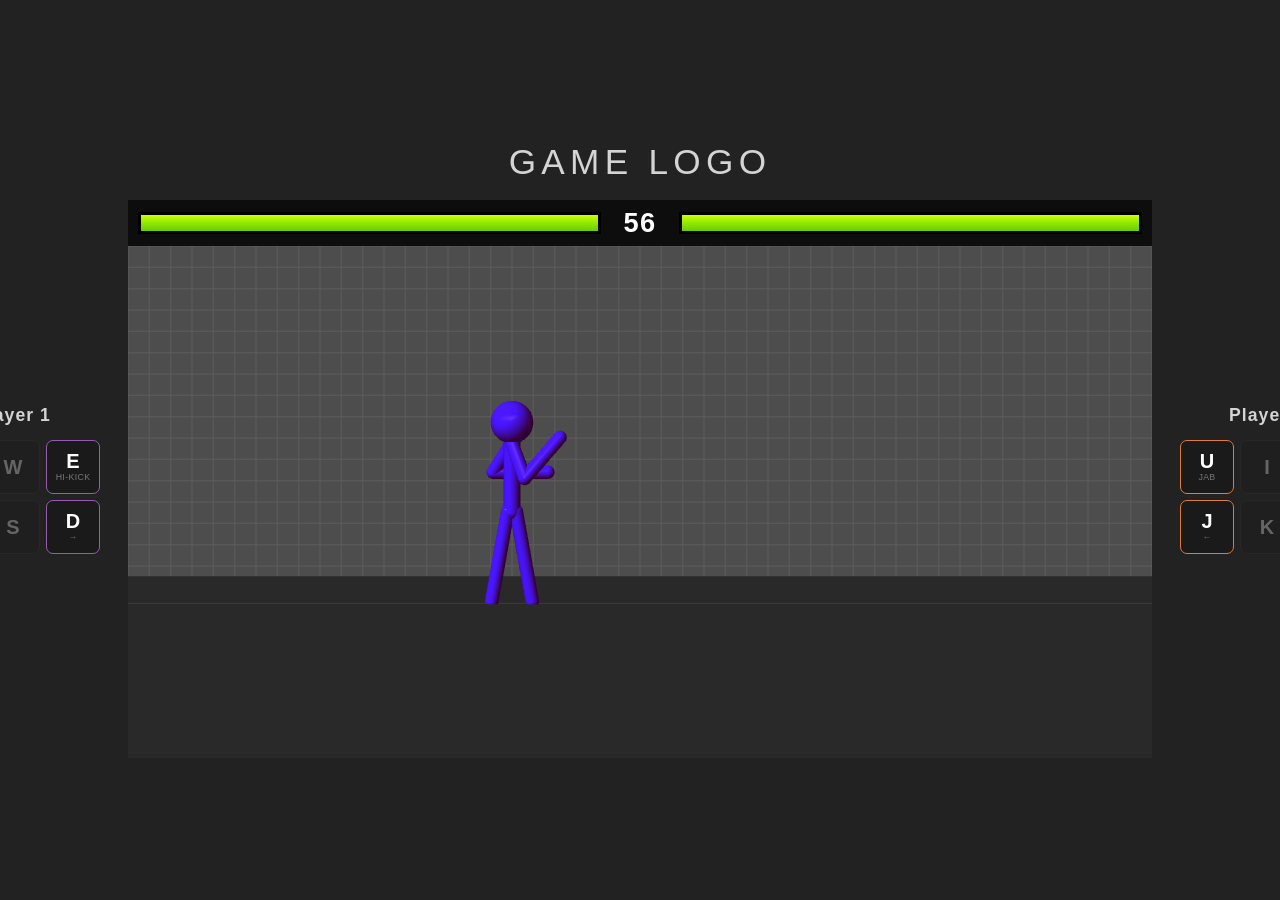
==== HTML/main.html @ dd404a87 "ui v1: keybinds, hud, grid background, ground, debug camera (space)" ====
<!DOCTYPE html>
<html>
    <head>
        <meta http-equiv="Content-Type" content="text/html;charset=utf-8">
        <link rel="stylesheet" href="../CSS/main.css">
        <title>Stickman Fighter</title>
        <script id="vertex-shader" type="x-shader/x-vertex">
            attribute vec4 vPosition;
            attribute vec3 vNormal;

            varying vec3 pos;
            varying vec3 light;

            varying vec4 fColor;

            uniform mat4 modelViewMatrix;
            uniform mat4 projectionMatrix;
            uniform vec4 ambientProduct, diffuseProduct, specularProduct;
            uniform vec4 lightPosition;
            uniform float shininess;
            uniform float useLighting;
            uniform vec4 flatColor;

            void
            main()
            {
                pos = (modelViewMatrix * vPosition).xyz;

                light = lightPosition.xyz;
                vec3 L = normalize(light);
                vec3 E = normalize(-pos);
                vec3 H = normalize(L+E);

                vec4 NN = vec4(vNormal, 0);

                vec3 N = normalize((modelViewMatrix*NN).xyz);

                vec4 ambient = ambientProduct;

                float d_val = max(dot(L,N), 0.0);
                vec4 diffuse = d_val*diffuseProduct;

                float s_val = pow(max(dot(N,H), 0.0), shininess);
                vec4 specular = s_val*specularProduct;

                if( dot(L, N) < 0.0 ) {
                    specular = vec4(0.0, 0.0, 0.0, 1.0);
                }

                vec4 lightingColor = ambient + diffuse + specular;
                lightingColor.a = 1.0;
                fColor = mix(flatColor, lightingColor, useLighting);

                gl_PointSize = 1.0;
                gl_Position = projectionMatrix * modelViewMatrix * vPosition;
            }
        </script>
        <script id="fragment-shader" type="x-shader/x-fragment">
            precision mediump float;
            varying vec4 fColor;

            void
            main()
            {
                gl_FragColor = fColor;
            }
        </script>

        <script type="text/javascript" src="../Common/webgl-utils.js"></script>
        <script type="text/javascript" src="../Common/initShaders.js"></script>
        <script type="text/javascript" src="../Common/MV.js"></script>
        <script type="text/javascript" src="../JS/Utils.js"></script>
        <script type="text/javascript" src="../JS/init.js"></script>
        <script type="text/javascript" src="../JS/ui.js"></script>
        <script type="text/javascript" src="../JS/coregame.js"></script>
    </head>
    <body>

        <div id="logo">Game Logo</div>

        <div id="game-wrapper">

            <!-- Player 1 controls -->
            <div id="p1-panel" class="player-panel">
                <div class="player-label">Player 1</div>
                <div class="keyboard-grid">
                    <div id="p1-key-q" class="key-btn p1-key">
                        <span class="key-letter">Q</span>
                        <span class="key-action">Jab</span>
                    </div>
                    <div class="key-btn unused">
                        <span class="key-letter">W</span>
                    </div>
                    <div id="p1-key-e" class="key-btn p1-key">
                        <span class="key-letter">E</span>
                        <span class="key-action">Hi-Kick</span>
                    </div>
                    <div id="p1-key-a" class="key-btn p1-key">
                        <span class="key-letter">A</span>
                        <span class="key-action">←</span>
                    </div>
                    <div class="key-btn unused">
                        <span class="key-letter">S</span>
                    </div>
                    <div id="p1-key-d" class="key-btn p1-key">
                        <span class="key-letter">D</span>
                        <span class="key-action">→</span>
                    </div>
                </div>
            </div>

            <!-- Canvas + HUD -->
            <div id="canvas-area">
                <div id="hud-bar">
                    <div id="p1-health-bar" class="health-bar">
                        <div id="p1-health-fill" class="health-fill"></div>
                    </div>
                    <div id="timer-display">60</div>
                    <div id="p2-health-bar" class="health-bar">
                        <div id="p2-health-fill" class="health-fill"></div>
                    </div>
                </div>
                <canvas id="gl-canvas" width="1024" height="512" draggable="false">
                    Your browser does not support HTML5 canvas.
                </canvas>
            </div>

            <!-- Player 2 controls -->
            <div id="p2-panel" class="player-panel">
                <div class="player-label">Player 2</div>
                <div class="keyboard-grid">
                    <div id="p2-key-u" class="key-btn p2-key">
                        <span class="key-letter">U</span>
                        <span class="key-action">Jab</span>
                    </div>
                    <div class="key-btn unused">
                        <span class="key-letter">I</span>
                    </div>
                    <div id="p2-key-o" class="key-btn p2-key">
                        <span class="key-letter">O</span>
                        <span class="key-action">Hi-Kick</span>
                    </div>
                    <div id="p2-key-j" class="key-btn p2-key">
                        <span class="key-letter">J</span>
                        <span class="key-action">←</span>
                    </div>
                    <div class="key-btn unused">
                        <span class="key-letter">K</span>
                    </div>
                    <div id="p2-key-l" class="key-btn p2-key">
                        <span class="key-letter">L</span>
                        <span class="key-action">→</span>
                    </div>
                </div>
            </div>

        </div>

    </body>
</html>
---- CSS/main.css ----
:root {
    --p1-color: #9b59b6;
    --p2-color: #e07b39;
    --bg: #222222;
    --btn-bg: #1a1a1a;
    --btn-bg-pressed-p1: rgba(155, 89, 182, 0.18);
    --btn-bg-pressed-p2: rgba(224, 123, 57, 0.18);
    --text-primary: #d4d4d4;
    --text-secondary: #777;
}

* {
    box-sizing: border-box;
    margin: 0;
    padding: 0;
}

body {
    background-color: var(--bg);
    min-height: 100vh;
    display: flex;
    flex-direction: column;
    align-items: center;
    justify-content: center;
    font-family: 'Segoe UI', Arial, sans-serif;
    gap: 18px;
    color: white;
}

/* ── Logo ── */
#logo {
    font-size: 2.2rem;
    font-weight: 300;
    letter-spacing: 0.15em;
    color: var(--text-primary);
    text-transform: uppercase;
}

/* ── Outer row: panels + canvas ── */
#game-wrapper {
    display: flex;
    flex-direction: row;
    align-items: center;
    gap: 28px;
}

/* ── Player panels ── */
.player-panel {
    display: flex;
    flex-direction: column;
    align-items: center;
    gap: 14px;
    min-width: 140px;
}

.player-label {
    font-size: 1.1rem;
    font-weight: 600;
    letter-spacing: 0.06em;
    color: var(--text-primary);
}

.keyboard-grid {
    display: grid;
    grid-template-columns: repeat(3, 54px);
    gap: 6px;
}

/* ── Key buttons ── */
.key-btn {
    width: 54px;
    height: 54px;
    background: var(--btn-bg);
    border: 1px solid transparent;
    border-radius: 7px;
    display: flex;
    flex-direction: column;
    align-items: center;
    justify-content: center;
    gap: 2px;
    cursor: default;
    user-select: none;
    transition: background 0.08s, box-shadow 0.08s;
}

.key-letter {
    font-size: 1.25rem;
    font-weight: 700;
    color: white;
    line-height: 1;
}

.key-action {
    font-size: 0.55rem;
    letter-spacing: 0.04em;
    text-transform: uppercase;
    color: var(--text-secondary);
    line-height: 1;
}

.p1-key {
    border-color: var(--p1-color);
}

.p2-key {
    border-color: var(--p2-color);
}

.p1-key.pressed {
    background: var(--btn-bg-pressed-p1);
    outline: 1px solid var(--p1-color);
    outline-offset: 1px;
}

.p2-key.pressed {
    background: var(--btn-bg-pressed-p2);
    outline: 1px solid var(--p2-color);
    outline-offset: 1px;
}

.key-btn.unused {
    border-color: #333;
    opacity: 0.3;
}

/* ── Canvas area ── */
#canvas-area {
    display: flex;
    flex-direction: column;
}

/* ── HUD bar (health bars + timer) ── */
#hud-bar {
    width: 1024px;
    height: 46px;
    background: #0d0d0d;
    display: flex;
    align-items: center;
    padding: 0 10px;
    gap: 10px;
}

/* Health bars */
.health-bar {
    flex: 1;
    height: 22px;
    background: transparent;
    border: 3px solid #000;
    overflow: hidden;
}

.health-fill {
    height: 100%;
    width: 100%;
    background: linear-gradient(to bottom, #ccff00 0%, #90e800 50%, #6acc00 100%);
}

.health-fill.medium {
    background: linear-gradient(to bottom, #ff8c00 0%, #e05000 100%);
}

.health-fill.low {
    background: linear-gradient(to bottom, #ff4444 0%, #cc0000 100%);
}

/* P1 bar fills left→right, P2 bar fills right→left */
#p2-health-bar {
    display: flex;
    justify-content: flex-end;
}

/* Timer */
#timer-display {
    flex: 0 0 58px;
    text-align: center;
    font-size: 1.7rem;
    font-weight: 900;
    color: white;
    letter-spacing: 0.05em;
}

/* ── WebGL canvas ── */
#gl-canvas {
    display: block;
}
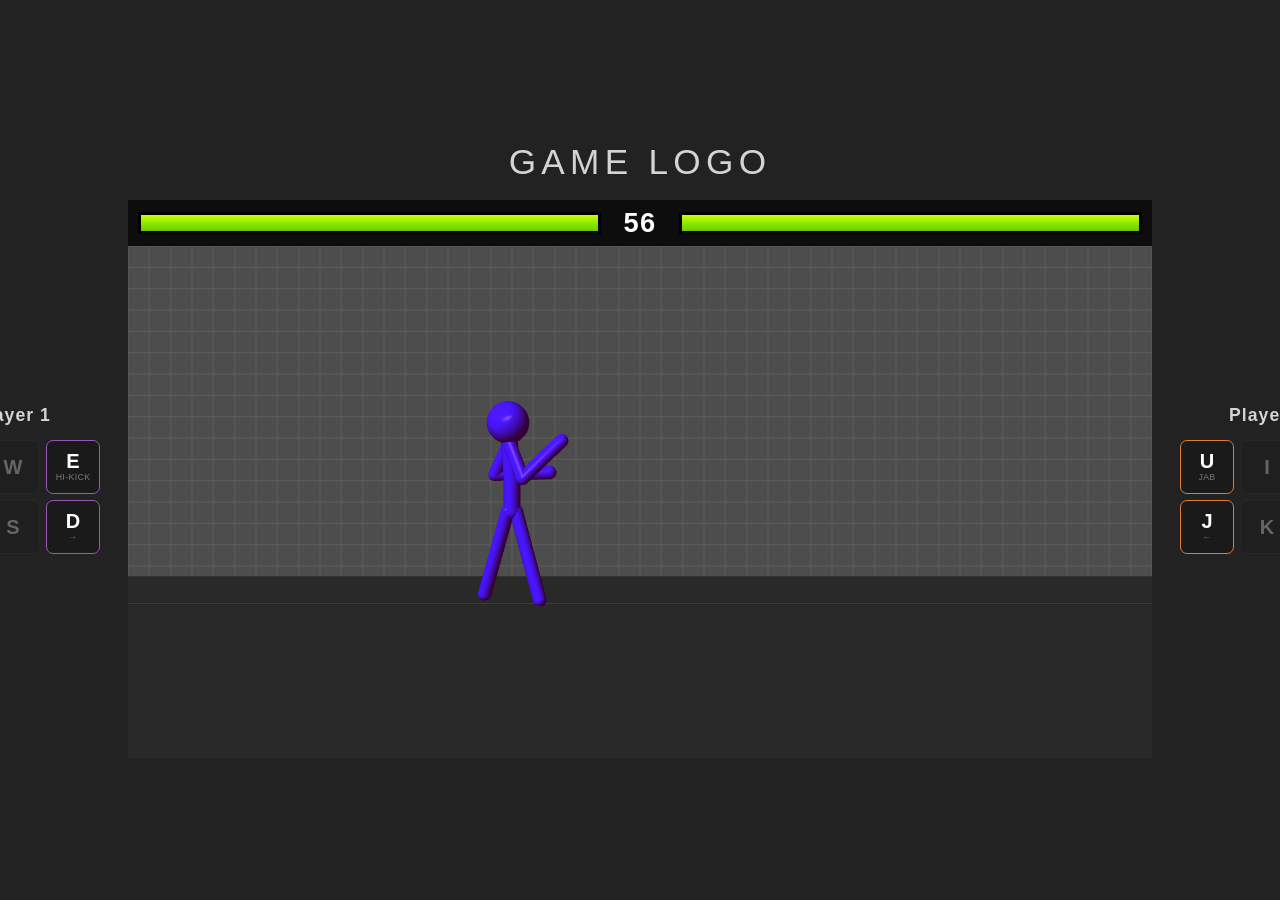
==== commit b682f5b7: "add animation system v1" ====
--- a/HTML/main.html
+++ b/HTML/main.html
@@ -73,6 +73,9 @@
         <script type="text/javascript" src="../JS/init.js"></script>
         <script type="text/javascript" src="../JS/ui.js"></script>
         <script type="text/javascript" src="../JS/coregame.js"></script>
+        <script type="text/javascript" src="../JS/AnimPlayer.js"></script>
+        <script type="text/javascript" src="../JS/Animations.js"></script>
+        <script type="text/javascript" src="../JS/Input.js"></script>
     </head>
     <body>
 
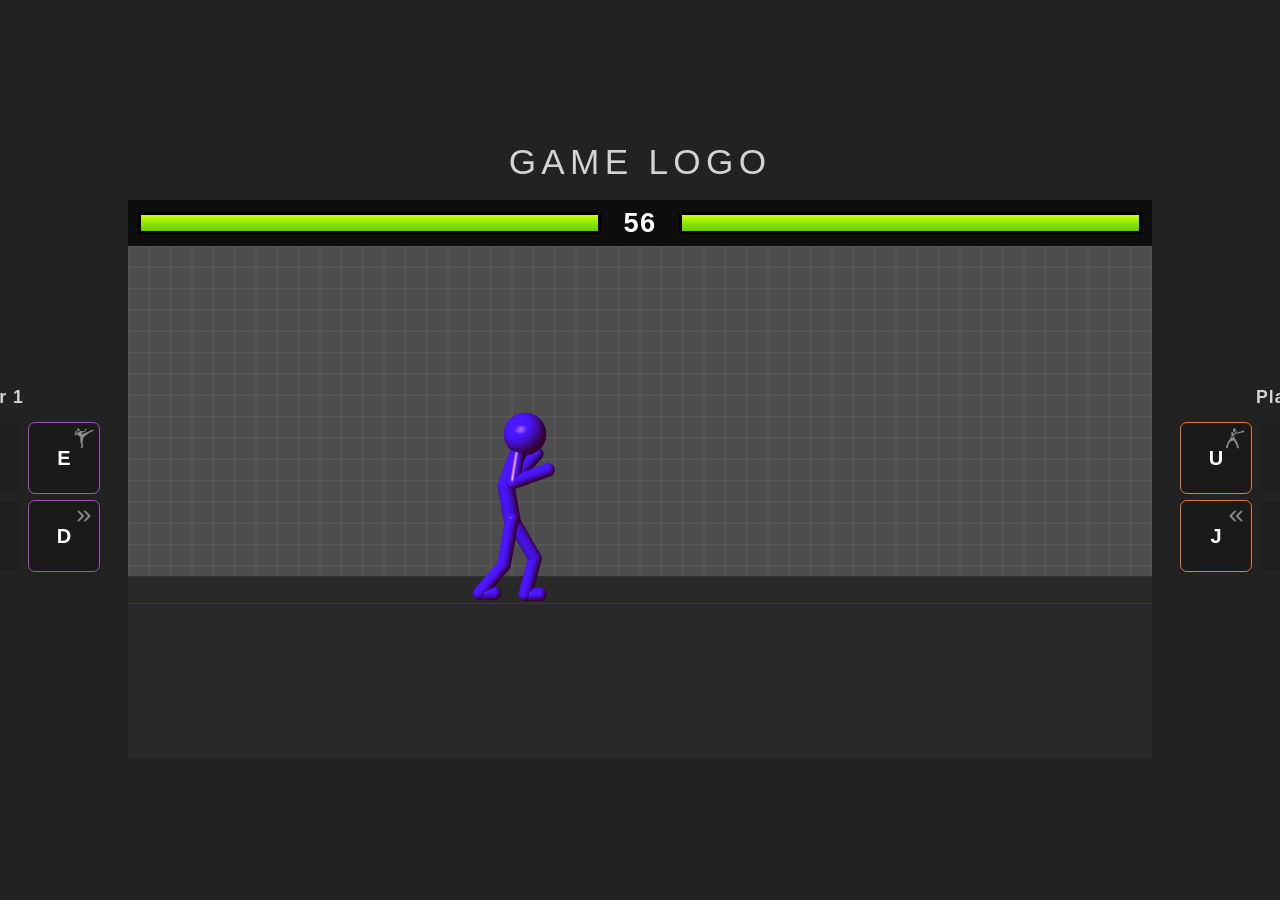
==== commit 38982cee: "keycaps v2" ====
--- a/HTML/main.html
+++ b/HTML/main.html
@@ -88,26 +88,26 @@
                 <div class="player-label">Player 1</div>
                 <div class="keyboard-grid">
                     <div id="p1-key-q" class="key-btn p1-key">
+                        <svg class="key-icon" viewBox="0 0 512 512" xmlns="http://www.w3.org/2000/svg"><path d="M221.6 28.53c-5.2.1-10.6 2.18-15.8 6.35-7.7 6.03-14.4 16.44-17.8 29.58-3.3 13.14-2.5 26.2 1.1 36.24 3.6 9.9 9.4 16.4 16.6 18.9 6 2.1 12.6 1.3 19-2.6 2.3-13.6 9.9-24.28 21.3-31.6.1-.19.1-.38.2-.58 3.3-13.15 2.5-26.2-1.1-36.2-3.6-9.95-9.4-16.46-16.6-18.97-2.3-.78-4.6-1.16-6.9-1.12zm212.5 49.31c-3.2.72-11 3.44-18.7 7.15-8.7 4.14-17.4 8.86-22.4 11.5l-.9.45-.9.25c-38.1 10.61-57.5 17.91-88.3 23.21-2.2 6.1-6 12.5-11.3 19h-.1v.1c-6.2 7.4-12.4 14.7-18.7 21.9 45.8-8.5 78.8-16.7 132.7-38l4.1-1.6 3.9 2.3c5.5 3.4 13.4 5.8 19.6 6.3 3.1.3 5.8 0 7.4-.4 1.4-.4 1.4-.7 1.4-.6 5.4-11.9 7.3-24.4 5.5-33.8-1.7-8.89-5.7-14.64-13.3-17.76zM272.2 96.08c-8.9-.1-20.1 4.32-27.6 15.62-5.9 29.5-26.7 50.1-57.2 62.6l-6.8-16.6c12.7-5.2 22.6-11.2 30.1-18.6-3.1-.2-6.3-.9-9.4-2-10.4-3.7-18.6-11.6-24.1-21.4-14.6 2.8-22.6 6.3-32.8 14.6-4.1 36.5 6.8 67.5 27.6 96.6 41.7-25.4 73.7-60.5 105.7-98.9 8.2-10.2 10-17.6 9.5-21.9-.6-4.2-2.7-6.73-7.2-8.58-2.2-.91-4.9-1.42-7.8-1.44zM131.5 185.5c-1.7 23.2-.7 48.5-1 75v3.8l-2.7 2.6C75.51 317.5 33.9 400.5 20.36 495.7h40.62c9.12-41.2 17.47-82.3 34.69-115.7 18.23-35.3 47.83-62 96.23-67.5l4.8-.6 3.1 3.7c38.2 45.7 75.3 103.9 85.9 180.1h39.6c-6.3-88.4-46.8-156.5-97.1-229-9.8-14.1-10.2-29.8-6.5-44.9.9-3.8 2.1-7.7 3.4-11.7-15.5 13.6-32.3 26-51 36.7l-6.9 3.9-4.7-6.2c-14-18.2-24.8-37.8-31-59z" fill="currentColor"/></svg>
                         <span class="key-letter">Q</span>
-                        <span class="key-action">Jab</span>
                     </div>
                     <div class="key-btn unused">
                         <span class="key-letter">W</span>
                     </div>
                     <div id="p1-key-e" class="key-btn p1-key">
+                        <svg class="key-icon" viewBox="0 0 512 512" xmlns="http://www.w3.org/2000/svg"><path d="M117.842 26.268a15.25 15.25 0 0 0-4.418.76c-5.625 1.858-10.165 7.048-12.6 15.701-2.435 8.653-2.255 20.27 1.668 32.045 3.923 11.775 10.754 21.198 17.9 26.686 7.147 5.488 13.9 6.946 19.526 5.088 5.625-1.858 10.163-7.046 12.597-15.7 2.435-8.653 2.256-20.271-1.668-32.046-3.923-11.776-10.753-21.196-17.9-26.684-5.36-4.116-10.498-5.966-15.105-5.85zm183.933 12.373c-3.461.157-6.505 1.749-8.25 5.344L279.89 68.73l-26.733 32.309s-53.832-9.528-72.039-6.863a518.655 518.655 0 0 0-11.318 1.767c-3.614 12.656-11.809 23.592-24.192 27.682-11.513 3.803-23.674.702-33.761-6.178-4.565 3.511-8.787 7.581-12.557 12.33-18.674 14.66-26.385 24.747-42.1 34.92 3.083-14.864 10.683-29.677 19.026-41.879 1.37-2.003 11.495-10.555 12.888-12.406 7.48-14.706-8.464-41.216-23.476-15.86-1.425 1.979-7.346 18.877-8.817 21.096-14.574 28.867-23.676 47.817-15.474 76.325 2.756 9.578 30.91-4.905 55.23-22.159 26.469 37.34 59.364 48.604 78.373 63.078-23.266 83.384 10.267 147.263 29.276 207.721l-29.149 36.086c-8.868 10.627 48.711 13.113 52.412.75l7.71-33.84c-28.831-90.508-3.142-157.686 17.62-207.722 55.208-59.043 115.23-82.304 168.9-128.791l45.302-9.635c10.848-19.916 10.236-29.748-13.854-30.697l-44.924 17.595c-56.586 31.807-146.01 53.348-186.496 97.99-.897-14.045-17.4-47.3-20.902-58.437 19.373 2.573 45.668 4.223 60.642-2.682 16.005-7.38 33.63-40.796 33.63-40.796l19.663-14.551c17.065-10.058-.63-27.798-12.994-27.24z" fill="currentColor"/></svg>
                         <span class="key-letter">E</span>
-                        <span class="key-action">Hi-Kick</span>
                     </div>
                     <div id="p1-key-a" class="key-btn p1-key">
+                        <svg class="key-icon flip-h" viewBox="0 0 24 24" fill="none" xmlns="http://www.w3.org/2000/svg"><path d="M6 17L11 12L6 7M13 17L18 12L13 7" stroke="currentColor" stroke-width="2" stroke-linecap="round" stroke-linejoin="round"/></svg>
                         <span class="key-letter">A</span>
-                        <span class="key-action">←</span>
                     </div>
                     <div class="key-btn unused">
                         <span class="key-letter">S</span>
                     </div>
                     <div id="p1-key-d" class="key-btn p1-key">
+                        <svg class="key-icon" viewBox="0 0 24 24" fill="none" xmlns="http://www.w3.org/2000/svg"><path d="M6 17L11 12L6 7M13 17L18 12L13 7" stroke="currentColor" stroke-width="2" stroke-linecap="round" stroke-linejoin="round"/></svg>
                         <span class="key-letter">D</span>
-                        <span class="key-action">→</span>
                     </div>
                 </div>
             </div>
@@ -133,26 +133,26 @@
                 <div class="player-label">Player 2</div>
                 <div class="keyboard-grid">
                     <div id="p2-key-u" class="key-btn p2-key">
+                        <svg class="key-icon" viewBox="0 0 512 512" xmlns="http://www.w3.org/2000/svg"><path d="M221.6 28.53c-5.2.1-10.6 2.18-15.8 6.35-7.7 6.03-14.4 16.44-17.8 29.58-3.3 13.14-2.5 26.2 1.1 36.24 3.6 9.9 9.4 16.4 16.6 18.9 6 2.1 12.6 1.3 19-2.6 2.3-13.6 9.9-24.28 21.3-31.6.1-.19.1-.38.2-.58 3.3-13.15 2.5-26.2-1.1-36.2-3.6-9.95-9.4-16.46-16.6-18.97-2.3-.78-4.6-1.16-6.9-1.12zm212.5 49.31c-3.2.72-11 3.44-18.7 7.15-8.7 4.14-17.4 8.86-22.4 11.5l-.9.45-.9.25c-38.1 10.61-57.5 17.91-88.3 23.21-2.2 6.1-6 12.5-11.3 19h-.1v.1c-6.2 7.4-12.4 14.7-18.7 21.9 45.8-8.5 78.8-16.7 132.7-38l4.1-1.6 3.9 2.3c5.5 3.4 13.4 5.8 19.6 6.3 3.1.3 5.8 0 7.4-.4 1.4-.4 1.4-.7 1.4-.6 5.4-11.9 7.3-24.4 5.5-33.8-1.7-8.89-5.7-14.64-13.3-17.76zM272.2 96.08c-8.9-.1-20.1 4.32-27.6 15.62-5.9 29.5-26.7 50.1-57.2 62.6l-6.8-16.6c12.7-5.2 22.6-11.2 30.1-18.6-3.1-.2-6.3-.9-9.4-2-10.4-3.7-18.6-11.6-24.1-21.4-14.6 2.8-22.6 6.3-32.8 14.6-4.1 36.5 6.8 67.5 27.6 96.6 41.7-25.4 73.7-60.5 105.7-98.9 8.2-10.2 10-17.6 9.5-21.9-.6-4.2-2.7-6.73-7.2-8.58-2.2-.91-4.9-1.42-7.8-1.44zM131.5 185.5c-1.7 23.2-.7 48.5-1 75v3.8l-2.7 2.6C75.51 317.5 33.9 400.5 20.36 495.7h40.62c9.12-41.2 17.47-82.3 34.69-115.7 18.23-35.3 47.83-62 96.23-67.5l4.8-.6 3.1 3.7c38.2 45.7 75.3 103.9 85.9 180.1h39.6c-6.3-88.4-46.8-156.5-97.1-229-9.8-14.1-10.2-29.8-6.5-44.9.9-3.8 2.1-7.7 3.4-11.7-15.5 13.6-32.3 26-51 36.7l-6.9 3.9-4.7-6.2c-14-18.2-24.8-37.8-31-59z" fill="currentColor"/></svg>
                         <span class="key-letter">U</span>
-                        <span class="key-action">Jab</span>
                     </div>
                     <div class="key-btn unused">
                         <span class="key-letter">I</span>
                     </div>
                     <div id="p2-key-o" class="key-btn p2-key">
+                        <svg class="key-icon" viewBox="0 0 512 512" xmlns="http://www.w3.org/2000/svg"><path d="M117.842 26.268a15.25 15.25 0 0 0-4.418.76c-5.625 1.858-10.165 7.048-12.6 15.701-2.435 8.653-2.255 20.27 1.668 32.045 3.923 11.775 10.754 21.198 17.9 26.686 7.147 5.488 13.9 6.946 19.526 5.088 5.625-1.858 10.163-7.046 12.597-15.7 2.435-8.653 2.256-20.271-1.668-32.046-3.923-11.776-10.753-21.196-17.9-26.684-5.36-4.116-10.498-5.966-15.105-5.85zm183.933 12.373c-3.461.157-6.505 1.749-8.25 5.344L279.89 68.73l-26.733 32.309s-53.832-9.528-72.039-6.863a518.655 518.655 0 0 0-11.318 1.767c-3.614 12.656-11.809 23.592-24.192 27.682-11.513 3.803-23.674.702-33.761-6.178-4.565 3.511-8.787 7.581-12.557 12.33-18.674 14.66-26.385 24.747-42.1 34.92 3.083-14.864 10.683-29.677 19.026-41.879 1.37-2.003 11.495-10.555 12.888-12.406 7.48-14.706-8.464-41.216-23.476-15.86-1.425 1.979-7.346 18.877-8.817 21.096-14.574 28.867-23.676 47.817-15.474 76.325 2.756 9.578 30.91-4.905 55.23-22.159 26.469 37.34 59.364 48.604 78.373 63.078-23.266 83.384 10.267 147.263 29.276 207.721l-29.149 36.086c-8.868 10.627 48.711 13.113 52.412.75l7.71-33.84c-28.831-90.508-3.142-157.686 17.62-207.722 55.208-59.043 115.23-82.304 168.9-128.791l45.302-9.635c10.848-19.916 10.236-29.748-13.854-30.697l-44.924 17.595c-56.586 31.807-146.01 53.348-186.496 97.99-.897-14.045-17.4-47.3-20.902-58.437 19.373 2.573 45.668 4.223 60.642-2.682 16.005-7.38 33.63-40.796 33.63-40.796l19.663-14.551c17.065-10.058-.63-27.798-12.994-27.24z" fill="currentColor"/></svg>
                         <span class="key-letter">O</span>
-                        <span class="key-action">Hi-Kick</span>
                     </div>
                     <div id="p2-key-j" class="key-btn p2-key">
+                        <svg class="key-icon flip-h" viewBox="0 0 24 24" fill="none" xmlns="http://www.w3.org/2000/svg"><path d="M6 17L11 12L6 7M13 17L18 12L13 7" stroke="currentColor" stroke-width="2" stroke-linecap="round" stroke-linejoin="round"/></svg>
                         <span class="key-letter">J</span>
-                        <span class="key-action">←</span>
                     </div>
                     <div class="key-btn unused">
                         <span class="key-letter">K</span>
                     </div>
                     <div id="p2-key-l" class="key-btn p2-key">
+                        <svg class="key-icon" viewBox="0 0 24 24" fill="none" xmlns="http://www.w3.org/2000/svg"><path d="M6 17L11 12L6 7M13 17L18 12L13 7" stroke="currentColor" stroke-width="2" stroke-linecap="round" stroke-linejoin="round"/></svg>
                         <span class="key-letter">L</span>
-                        <span class="key-action">→</span>
                     </div>
                 </div>
             </div>
--- a/CSS/main.css
+++ b/CSS/main.css
@@ -62,22 +62,21 @@
 
 .keyboard-grid {
     display: grid;
-    grid-template-columns: repeat(3, 54px);
+    grid-template-columns: repeat(3, 72px);
     gap: 6px;
 }
 
 /* ── Key buttons ── */
 .key-btn {
-    width: 54px;
-    height: 54px;
+    position: relative;
+    width: 72px;
+    height: 72px;
     background: var(--btn-bg);
     border: 1px solid transparent;
     border-radius: 7px;
     display: flex;
-    flex-direction: column;
     align-items: center;
     justify-content: center;
-    gap: 2px;
     cursor: default;
     user-select: none;
     transition: background 0.08s, box-shadow 0.08s;
@@ -90,12 +89,19 @@
     line-height: 1;
 }
 
-.key-action {
-    font-size: 0.55rem;
-    letter-spacing: 0.04em;
-    text-transform: uppercase;
-    color: var(--text-secondary);
-    line-height: 1;
+.key-icon {
+    position: absolute;
+    top: 4px;
+    right: 4px;
+    width: 22px;
+    height: 22px;
+    color: rgba(255, 255, 255, 0.5);
+    pointer-events: none;
+    overflow: visible;
+}
+
+.key-icon.flip-h {
+    transform: scaleX(-1);
 }
 
 .p1-key {
@@ -107,15 +113,29 @@
 }
 
 .p1-key.pressed {
-    background: var(--btn-bg-pressed-p1);
-    outline: 1px solid var(--p1-color);
-    outline-offset: 1px;
+    border-width: 2px;
+}
+
+.p1-key.pressed .key-letter,
+.p1-key.pressed .key-icon {
+    color: var(--p1-color);
+}
+
+.p1-key.pressed .key-letter {
+    transform: scale(1.1);
 }
 
 .p2-key.pressed {
-    background: var(--btn-bg-pressed-p2);
-    outline: 1px solid var(--p2-color);
-    outline-offset: 1px;
+    border-width: 2px;
+}
+
+.p2-key.pressed .key-letter,
+.p2-key.pressed .key-icon {
+    color: var(--p2-color);
+}
+
+.p2-key.pressed .key-letter {
+    transform: scale(1.1);
 }
 
 .key-btn.unused {
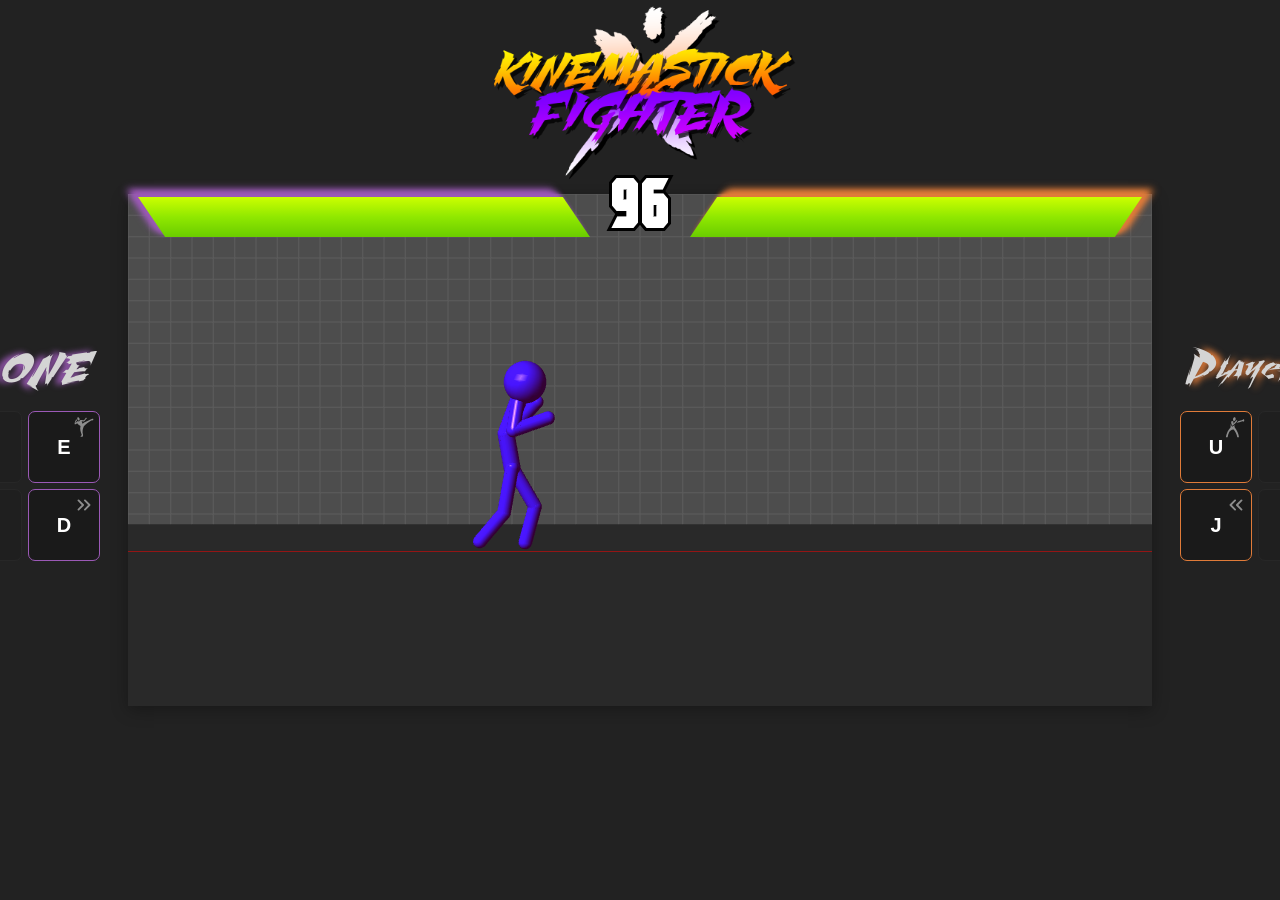
==== commit 9ab9e7be: "stylized health bar, add game logo and icon, custom font for timer and player titles" ====
--- a/HTML/main.html
+++ b/HTML/main.html
@@ -1,10 +1,12 @@
 <!DOCTYPE html>
 <html>
-    <head>
-        <meta http-equiv="Content-Type" content="text/html;charset=utf-8">
-        <link rel="stylesheet" href="../CSS/main.css">
-        <title>Stickman Fighter</title>
-        <script id="vertex-shader" type="x-shader/x-vertex">
+
+<head>
+    <meta http-equiv="Content-Type" content="text/html;charset=utf-8">
+    <link rel="stylesheet" href="../CSS/main.css">
+    <link rel="icon" href="../CSS/assets/kfx.ico" type="image/x-icon">
+    <title>Kinemastick Fighter X</title>
+    <script id="vertex-shader" type="x-shader/x-vertex">
             attribute vec4 vPosition;
             attribute vec3 vNormal;
 
@@ -55,7 +57,7 @@
                 gl_Position = projectionMatrix * modelViewMatrix * vPosition;
             }
         </script>
-        <script id="fragment-shader" type="x-shader/x-fragment">
+    <script id="fragment-shader" type="x-shader/x-fragment">
             precision mediump float;
             varying vec4 fColor;
 
@@ -66,98 +68,133 @@
             }
         </script>
 
-        <script type="text/javascript" src="../Common/webgl-utils.js"></script>
-        <script type="text/javascript" src="../Common/initShaders.js"></script>
-        <script type="text/javascript" src="../Common/MV.js"></script>
-        <script type="text/javascript" src="../JS/Utils.js"></script>
-        <script type="text/javascript" src="../JS/init.js"></script>
-        <script type="text/javascript" src="../JS/ui.js"></script>
-        <script type="text/javascript" src="../JS/coregame.js"></script>
-        <script type="text/javascript" src="../JS/AnimPlayer.js"></script>
-        <script type="text/javascript" src="../JS/Animations.js"></script>
-        <script type="text/javascript" src="../JS/Input.js"></script>
-    </head>
-    <body>
-
-        <div id="logo">Game Logo</div>
-
-        <div id="game-wrapper">
-
-            <!-- Player 1 controls -->
-            <div id="p1-panel" class="player-panel">
-                <div class="player-label">Player 1</div>
-                <div class="keyboard-grid">
-                    <div id="p1-key-q" class="key-btn p1-key">
-                        <svg class="key-icon" viewBox="0 0 512 512" xmlns="http://www.w3.org/2000/svg"><path d="M221.6 28.53c-5.2.1-10.6 2.18-15.8 6.35-7.7 6.03-14.4 16.44-17.8 29.58-3.3 13.14-2.5 26.2 1.1 36.24 3.6 9.9 9.4 16.4 16.6 18.9 6 2.1 12.6 1.3 19-2.6 2.3-13.6 9.9-24.28 21.3-31.6.1-.19.1-.38.2-.58 3.3-13.15 2.5-26.2-1.1-36.2-3.6-9.95-9.4-16.46-16.6-18.97-2.3-.78-4.6-1.16-6.9-1.12zm212.5 49.31c-3.2.72-11 3.44-18.7 7.15-8.7 4.14-17.4 8.86-22.4 11.5l-.9.45-.9.25c-38.1 10.61-57.5 17.91-88.3 23.21-2.2 6.1-6 12.5-11.3 19h-.1v.1c-6.2 7.4-12.4 14.7-18.7 21.9 45.8-8.5 78.8-16.7 132.7-38l4.1-1.6 3.9 2.3c5.5 3.4 13.4 5.8 19.6 6.3 3.1.3 5.8 0 7.4-.4 1.4-.4 1.4-.7 1.4-.6 5.4-11.9 7.3-24.4 5.5-33.8-1.7-8.89-5.7-14.64-13.3-17.76zM272.2 96.08c-8.9-.1-20.1 4.32-27.6 15.62-5.9 29.5-26.7 50.1-57.2 62.6l-6.8-16.6c12.7-5.2 22.6-11.2 30.1-18.6-3.1-.2-6.3-.9-9.4-2-10.4-3.7-18.6-11.6-24.1-21.4-14.6 2.8-22.6 6.3-32.8 14.6-4.1 36.5 6.8 67.5 27.6 96.6 41.7-25.4 73.7-60.5 105.7-98.9 8.2-10.2 10-17.6 9.5-21.9-.6-4.2-2.7-6.73-7.2-8.58-2.2-.91-4.9-1.42-7.8-1.44zM131.5 185.5c-1.7 23.2-.7 48.5-1 75v3.8l-2.7 2.6C75.51 317.5 33.9 400.5 20.36 495.7h40.62c9.12-41.2 17.47-82.3 34.69-115.7 18.23-35.3 47.83-62 96.23-67.5l4.8-.6 3.1 3.7c38.2 45.7 75.3 103.9 85.9 180.1h39.6c-6.3-88.4-46.8-156.5-97.1-229-9.8-14.1-10.2-29.8-6.5-44.9.9-3.8 2.1-7.7 3.4-11.7-15.5 13.6-32.3 26-51 36.7l-6.9 3.9-4.7-6.2c-14-18.2-24.8-37.8-31-59z" fill="currentColor"/></svg>
-                        <span class="key-letter">Q</span>
-                    </div>
-                    <div class="key-btn unused">
-                        <span class="key-letter">W</span>
-                    </div>
-                    <div id="p1-key-e" class="key-btn p1-key">
-                        <svg class="key-icon" viewBox="0 0 512 512" xmlns="http://www.w3.org/2000/svg"><path d="M117.842 26.268a15.25 15.25 0 0 0-4.418.76c-5.625 1.858-10.165 7.048-12.6 15.701-2.435 8.653-2.255 20.27 1.668 32.045 3.923 11.775 10.754 21.198 17.9 26.686 7.147 5.488 13.9 6.946 19.526 5.088 5.625-1.858 10.163-7.046 12.597-15.7 2.435-8.653 2.256-20.271-1.668-32.046-3.923-11.776-10.753-21.196-17.9-26.684-5.36-4.116-10.498-5.966-15.105-5.85zm183.933 12.373c-3.461.157-6.505 1.749-8.25 5.344L279.89 68.73l-26.733 32.309s-53.832-9.528-72.039-6.863a518.655 518.655 0 0 0-11.318 1.767c-3.614 12.656-11.809 23.592-24.192 27.682-11.513 3.803-23.674.702-33.761-6.178-4.565 3.511-8.787 7.581-12.557 12.33-18.674 14.66-26.385 24.747-42.1 34.92 3.083-14.864 10.683-29.677 19.026-41.879 1.37-2.003 11.495-10.555 12.888-12.406 7.48-14.706-8.464-41.216-23.476-15.86-1.425 1.979-7.346 18.877-8.817 21.096-14.574 28.867-23.676 47.817-15.474 76.325 2.756 9.578 30.91-4.905 55.23-22.159 26.469 37.34 59.364 48.604 78.373 63.078-23.266 83.384 10.267 147.263 29.276 207.721l-29.149 36.086c-8.868 10.627 48.711 13.113 52.412.75l7.71-33.84c-28.831-90.508-3.142-157.686 17.62-207.722 55.208-59.043 115.23-82.304 168.9-128.791l45.302-9.635c10.848-19.916 10.236-29.748-13.854-30.697l-44.924 17.595c-56.586 31.807-146.01 53.348-186.496 97.99-.897-14.045-17.4-47.3-20.902-58.437 19.373 2.573 45.668 4.223 60.642-2.682 16.005-7.38 33.63-40.796 33.63-40.796l19.663-14.551c17.065-10.058-.63-27.798-12.994-27.24z" fill="currentColor"/></svg>
-                        <span class="key-letter">E</span>
-                    </div>
-                    <div id="p1-key-a" class="key-btn p1-key">
-                        <svg class="key-icon flip-h" viewBox="0 0 24 24" fill="none" xmlns="http://www.w3.org/2000/svg"><path d="M6 17L11 12L6 7M13 17L18 12L13 7" stroke="currentColor" stroke-width="2" stroke-linecap="round" stroke-linejoin="round"/></svg>
-                        <span class="key-letter">A</span>
-                    </div>
-                    <div class="key-btn unused">
-                        <span class="key-letter">S</span>
-                    </div>
-                    <div id="p1-key-d" class="key-btn p1-key">
-                        <svg class="key-icon" viewBox="0 0 24 24" fill="none" xmlns="http://www.w3.org/2000/svg"><path d="M6 17L11 12L6 7M13 17L18 12L13 7" stroke="currentColor" stroke-width="2" stroke-linecap="round" stroke-linejoin="round"/></svg>
-                        <span class="key-letter">D</span>
-                    </div>
+    <script type="text/javascript" src="../Common/webgl-utils.js"></script>
+    <script type="text/javascript" src="../Common/initShaders.js"></script>
+    <script type="text/javascript" src="../Common/MV.js"></script>
+    <script type="text/javascript" src="../JS/Utils.js"></script>
+    <script type="text/javascript" src="../JS/init.js"></script>
+    <script type="text/javascript" src="../JS/ui.js"></script>
+    <script type="text/javascript" src="../JS/coregame.js"></script>
+    <script type="text/javascript" src="../JS/AnimPlayer.js"></script>
+    <script type="text/javascript" src="../JS/Animations.js"></script>
+    <script type="text/javascript" src="../JS/Input.js"></script>
+</head>
+
+<body>
+
+    <div id="game-wrapper">
+
+        <!-- Player 1 controls -->
+        <div id="p1-panel" class="player-panel">
+            <div class="player-label">Player ONE</div>
+            <div class="keyboard-grid">
+                <div id="p1-key-q" class="key-btn p1-key">
+                    <svg class="key-icon" viewBox="0 0 512 512" xmlns="http://www.w3.org/2000/svg">
+                        <path
+                            d="M221.6 28.53c-5.2.1-10.6 2.18-15.8 6.35-7.7 6.03-14.4 16.44-17.8 29.58-3.3 13.14-2.5 26.2 1.1 36.24 3.6 9.9 9.4 16.4 16.6 18.9 6 2.1 12.6 1.3 19-2.6 2.3-13.6 9.9-24.28 21.3-31.6.1-.19.1-.38.2-.58 3.3-13.15 2.5-26.2-1.1-36.2-3.6-9.95-9.4-16.46-16.6-18.97-2.3-.78-4.6-1.16-6.9-1.12zm212.5 49.31c-3.2.72-11 3.44-18.7 7.15-8.7 4.14-17.4 8.86-22.4 11.5l-.9.45-.9.25c-38.1 10.61-57.5 17.91-88.3 23.21-2.2 6.1-6 12.5-11.3 19h-.1v.1c-6.2 7.4-12.4 14.7-18.7 21.9 45.8-8.5 78.8-16.7 132.7-38l4.1-1.6 3.9 2.3c5.5 3.4 13.4 5.8 19.6 6.3 3.1.3 5.8 0 7.4-.4 1.4-.4 1.4-.7 1.4-.6 5.4-11.9 7.3-24.4 5.5-33.8-1.7-8.89-5.7-14.64-13.3-17.76zM272.2 96.08c-8.9-.1-20.1 4.32-27.6 15.62-5.9 29.5-26.7 50.1-57.2 62.6l-6.8-16.6c12.7-5.2 22.6-11.2 30.1-18.6-3.1-.2-6.3-.9-9.4-2-10.4-3.7-18.6-11.6-24.1-21.4-14.6 2.8-22.6 6.3-32.8 14.6-4.1 36.5 6.8 67.5 27.6 96.6 41.7-25.4 73.7-60.5 105.7-98.9 8.2-10.2 10-17.6 9.5-21.9-.6-4.2-2.7-6.73-7.2-8.58-2.2-.91-4.9-1.42-7.8-1.44zM131.5 185.5c-1.7 23.2-.7 48.5-1 75v3.8l-2.7 2.6C75.51 317.5 33.9 400.5 20.36 495.7h40.62c9.12-41.2 17.47-82.3 34.69-115.7 18.23-35.3 47.83-62 96.23-67.5l4.8-.6 3.1 3.7c38.2 45.7 75.3 103.9 85.9 180.1h39.6c-6.3-88.4-46.8-156.5-97.1-229-9.8-14.1-10.2-29.8-6.5-44.9.9-3.8 2.1-7.7 3.4-11.7-15.5 13.6-32.3 26-51 36.7l-6.9 3.9-4.7-6.2c-14-18.2-24.8-37.8-31-59z"
+                            fill="currentColor" />
+                    </svg>
+                    <span class="key-letter">Q</span>
+                </div>
+                <div class="key-btn unused">
+                    <span class="key-letter">W</span>
+                </div>
+                <div id="p1-key-e" class="key-btn p1-key">
+                    <svg class="key-icon" viewBox="0 0 512 512" xmlns="http://www.w3.org/2000/svg">
+                        <path
+                            d="M117.842 26.268a15.25 15.25 0 0 0-4.418.76c-5.625 1.858-10.165 7.048-12.6 15.701-2.435 8.653-2.255 20.27 1.668 32.045 3.923 11.775 10.754 21.198 17.9 26.686 7.147 5.488 13.9 6.946 19.526 5.088 5.625-1.858 10.163-7.046 12.597-15.7 2.435-8.653 2.256-20.271-1.668-32.046-3.923-11.776-10.753-21.196-17.9-26.684-5.36-4.116-10.498-5.966-15.105-5.85zm183.933 12.373c-3.461.157-6.505 1.749-8.25 5.344L279.89 68.73l-26.733 32.309s-53.832-9.528-72.039-6.863a518.655 518.655 0 0 0-11.318 1.767c-3.614 12.656-11.809 23.592-24.192 27.682-11.513 3.803-23.674.702-33.761-6.178-4.565 3.511-8.787 7.581-12.557 12.33-18.674 14.66-26.385 24.747-42.1 34.92 3.083-14.864 10.683-29.677 19.026-41.879 1.37-2.003 11.495-10.555 12.888-12.406 7.48-14.706-8.464-41.216-23.476-15.86-1.425 1.979-7.346 18.877-8.817 21.096-14.574 28.867-23.676 47.817-15.474 76.325 2.756 9.578 30.91-4.905 55.23-22.159 26.469 37.34 59.364 48.604 78.373 63.078-23.266 83.384 10.267 147.263 29.276 207.721l-29.149 36.086c-8.868 10.627 48.711 13.113 52.412.75l7.71-33.84c-28.831-90.508-3.142-157.686 17.62-207.722 55.208-59.043 115.23-82.304 168.9-128.791l45.302-9.635c10.848-19.916 10.236-29.748-13.854-30.697l-44.924 17.595c-56.586 31.807-146.01 53.348-186.496 97.99-.897-14.045-17.4-47.3-20.902-58.437 19.373 2.573 45.668 4.223 60.642-2.682 16.005-7.38 33.63-40.796 33.63-40.796l19.663-14.551c17.065-10.058-.63-27.798-12.994-27.24z"
+                            fill="currentColor" />
+                    </svg>
+                    <span class="key-letter">E</span>
+                </div>
+                <div id="p1-key-a" class="key-btn p1-key">
+                    <svg class="key-icon flip-h" viewBox="0 0 24 24" fill="none" xmlns="http://www.w3.org/2000/svg">
+                        <path d="M6 17L11 12L6 7M13 17L18 12L13 7" stroke="currentColor" stroke-width="2"
+                            stroke-linecap="round" stroke-linejoin="round" />
+                    </svg>
+                    <span class="key-letter">A</span>
+                </div>
+                <div class="key-btn unused">
+                    <span class="key-letter">S</span>
+                </div>
+                <div id="p1-key-d" class="key-btn p1-key">
+                    <svg class="key-icon" viewBox="0 0 24 24" fill="none" xmlns="http://www.w3.org/2000/svg">
+                        <path d="M6 17L11 12L6 7M13 17L18 12L13 7" stroke="currentColor" stroke-width="2"
+                            stroke-linecap="round" stroke-linejoin="round" />
+                    </svg>
+                    <span class="key-letter">D</span>
                 </div>
             </div>
-
-            <!-- Canvas + HUD -->
-            <div id="canvas-area">
-                <div id="hud-bar">
+        </div>
+
+        <!-- Center column: logo + canvas -->
+        <div id="center-col">
+        <img id="logo" src="../CSS/assets/kinemastick-fighter-X.png" alt="Kinemastick Fighter X">
+        <div id="canvas-area">
+            <div id="hud-bar">
+                <div class="health-bar-shadow p1-shadow">
                     <div id="p1-health-bar" class="health-bar">
                         <div id="p1-health-fill" class="health-fill"></div>
                     </div>
-                    <div id="timer-display">60</div>
+                </div>
+                <div id="timer-display">99</div>
+                <div class="health-bar-shadow p2-shadow">
                     <div id="p2-health-bar" class="health-bar">
                         <div id="p2-health-fill" class="health-fill"></div>
                     </div>
                 </div>
-                <canvas id="gl-canvas" width="1024" height="512" draggable="false">
-                    Your browser does not support HTML5 canvas.
-                </canvas>
             </div>
-
-            <!-- Player 2 controls -->
-            <div id="p2-panel" class="player-panel">
-                <div class="player-label">Player 2</div>
-                <div class="keyboard-grid">
-                    <div id="p2-key-u" class="key-btn p2-key">
-                        <svg class="key-icon" viewBox="0 0 512 512" xmlns="http://www.w3.org/2000/svg"><path d="M221.6 28.53c-5.2.1-10.6 2.18-15.8 6.35-7.7 6.03-14.4 16.44-17.8 29.58-3.3 13.14-2.5 26.2 1.1 36.24 3.6 9.9 9.4 16.4 16.6 18.9 6 2.1 12.6 1.3 19-2.6 2.3-13.6 9.9-24.28 21.3-31.6.1-.19.1-.38.2-.58 3.3-13.15 2.5-26.2-1.1-36.2-3.6-9.95-9.4-16.46-16.6-18.97-2.3-.78-4.6-1.16-6.9-1.12zm212.5 49.31c-3.2.72-11 3.44-18.7 7.15-8.7 4.14-17.4 8.86-22.4 11.5l-.9.45-.9.25c-38.1 10.61-57.5 17.91-88.3 23.21-2.2 6.1-6 12.5-11.3 19h-.1v.1c-6.2 7.4-12.4 14.7-18.7 21.9 45.8-8.5 78.8-16.7 132.7-38l4.1-1.6 3.9 2.3c5.5 3.4 13.4 5.8 19.6 6.3 3.1.3 5.8 0 7.4-.4 1.4-.4 1.4-.7 1.4-.6 5.4-11.9 7.3-24.4 5.5-33.8-1.7-8.89-5.7-14.64-13.3-17.76zM272.2 96.08c-8.9-.1-20.1 4.32-27.6 15.62-5.9 29.5-26.7 50.1-57.2 62.6l-6.8-16.6c12.7-5.2 22.6-11.2 30.1-18.6-3.1-.2-6.3-.9-9.4-2-10.4-3.7-18.6-11.6-24.1-21.4-14.6 2.8-22.6 6.3-32.8 14.6-4.1 36.5 6.8 67.5 27.6 96.6 41.7-25.4 73.7-60.5 105.7-98.9 8.2-10.2 10-17.6 9.5-21.9-.6-4.2-2.7-6.73-7.2-8.58-2.2-.91-4.9-1.42-7.8-1.44zM131.5 185.5c-1.7 23.2-.7 48.5-1 75v3.8l-2.7 2.6C75.51 317.5 33.9 400.5 20.36 495.7h40.62c9.12-41.2 17.47-82.3 34.69-115.7 18.23-35.3 47.83-62 96.23-67.5l4.8-.6 3.1 3.7c38.2 45.7 75.3 103.9 85.9 180.1h39.6c-6.3-88.4-46.8-156.5-97.1-229-9.8-14.1-10.2-29.8-6.5-44.9.9-3.8 2.1-7.7 3.4-11.7-15.5 13.6-32.3 26-51 36.7l-6.9 3.9-4.7-6.2c-14-18.2-24.8-37.8-31-59z" fill="currentColor"/></svg>
-                        <span class="key-letter">U</span>
-                    </div>
-                    <div class="key-btn unused">
-                        <span class="key-letter">I</span>
-                    </div>
-                    <div id="p2-key-o" class="key-btn p2-key">
-                        <svg class="key-icon" viewBox="0 0 512 512" xmlns="http://www.w3.org/2000/svg"><path d="M117.842 26.268a15.25 15.25 0 0 0-4.418.76c-5.625 1.858-10.165 7.048-12.6 15.701-2.435 8.653-2.255 20.27 1.668 32.045 3.923 11.775 10.754 21.198 17.9 26.686 7.147 5.488 13.9 6.946 19.526 5.088 5.625-1.858 10.163-7.046 12.597-15.7 2.435-8.653 2.256-20.271-1.668-32.046-3.923-11.776-10.753-21.196-17.9-26.684-5.36-4.116-10.498-5.966-15.105-5.85zm183.933 12.373c-3.461.157-6.505 1.749-8.25 5.344L279.89 68.73l-26.733 32.309s-53.832-9.528-72.039-6.863a518.655 518.655 0 0 0-11.318 1.767c-3.614 12.656-11.809 23.592-24.192 27.682-11.513 3.803-23.674.702-33.761-6.178-4.565 3.511-8.787 7.581-12.557 12.33-18.674 14.66-26.385 24.747-42.1 34.92 3.083-14.864 10.683-29.677 19.026-41.879 1.37-2.003 11.495-10.555 12.888-12.406 7.48-14.706-8.464-41.216-23.476-15.86-1.425 1.979-7.346 18.877-8.817 21.096-14.574 28.867-23.676 47.817-15.474 76.325 2.756 9.578 30.91-4.905 55.23-22.159 26.469 37.34 59.364 48.604 78.373 63.078-23.266 83.384 10.267 147.263 29.276 207.721l-29.149 36.086c-8.868 10.627 48.711 13.113 52.412.75l7.71-33.84c-28.831-90.508-3.142-157.686 17.62-207.722 55.208-59.043 115.23-82.304 168.9-128.791l45.302-9.635c10.848-19.916 10.236-29.748-13.854-30.697l-44.924 17.595c-56.586 31.807-146.01 53.348-186.496 97.99-.897-14.045-17.4-47.3-20.902-58.437 19.373 2.573 45.668 4.223 60.642-2.682 16.005-7.38 33.63-40.796 33.63-40.796l19.663-14.551c17.065-10.058-.63-27.798-12.994-27.24z" fill="currentColor"/></svg>
-                        <span class="key-letter">O</span>
-                    </div>
-                    <div id="p2-key-j" class="key-btn p2-key">
-                        <svg class="key-icon flip-h" viewBox="0 0 24 24" fill="none" xmlns="http://www.w3.org/2000/svg"><path d="M6 17L11 12L6 7M13 17L18 12L13 7" stroke="currentColor" stroke-width="2" stroke-linecap="round" stroke-linejoin="round"/></svg>
-                        <span class="key-letter">J</span>
-                    </div>
-                    <div class="key-btn unused">
-                        <span class="key-letter">K</span>
-                    </div>
-                    <div id="p2-key-l" class="key-btn p2-key">
-                        <svg class="key-icon" viewBox="0 0 24 24" fill="none" xmlns="http://www.w3.org/2000/svg"><path d="M6 17L11 12L6 7M13 17L18 12L13 7" stroke="currentColor" stroke-width="2" stroke-linecap="round" stroke-linejoin="round"/></svg>
-                        <span class="key-letter">L</span>
-                    </div>
+            <canvas id="gl-canvas" width="1024" height="512" draggable="false">
+                Your browser does not support HTML5 canvas.
+            </canvas>
+        </div>
+        </div>
+
+        <!-- Player 2 controls -->
+        <div id="p2-panel" class="player-panel">
+            <div class="player-label">Player TWO</div>
+            <div class="keyboard-grid">
+                <div id="p2-key-u" class="key-btn p2-key">
+                    <svg class="key-icon" viewBox="0 0 512 512" xmlns="http://www.w3.org/2000/svg">
+                        <path
+                            d="M221.6 28.53c-5.2.1-10.6 2.18-15.8 6.35-7.7 6.03-14.4 16.44-17.8 29.58-3.3 13.14-2.5 26.2 1.1 36.24 3.6 9.9 9.4 16.4 16.6 18.9 6 2.1 12.6 1.3 19-2.6 2.3-13.6 9.9-24.28 21.3-31.6.1-.19.1-.38.2-.58 3.3-13.15 2.5-26.2-1.1-36.2-3.6-9.95-9.4-16.46-16.6-18.97-2.3-.78-4.6-1.16-6.9-1.12zm212.5 49.31c-3.2.72-11 3.44-18.7 7.15-8.7 4.14-17.4 8.86-22.4 11.5l-.9.45-.9.25c-38.1 10.61-57.5 17.91-88.3 23.21-2.2 6.1-6 12.5-11.3 19h-.1v.1c-6.2 7.4-12.4 14.7-18.7 21.9 45.8-8.5 78.8-16.7 132.7-38l4.1-1.6 3.9 2.3c5.5 3.4 13.4 5.8 19.6 6.3 3.1.3 5.8 0 7.4-.4 1.4-.4 1.4-.7 1.4-.6 5.4-11.9 7.3-24.4 5.5-33.8-1.7-8.89-5.7-14.64-13.3-17.76zM272.2 96.08c-8.9-.1-20.1 4.32-27.6 15.62-5.9 29.5-26.7 50.1-57.2 62.6l-6.8-16.6c12.7-5.2 22.6-11.2 30.1-18.6-3.1-.2-6.3-.9-9.4-2-10.4-3.7-18.6-11.6-24.1-21.4-14.6 2.8-22.6 6.3-32.8 14.6-4.1 36.5 6.8 67.5 27.6 96.6 41.7-25.4 73.7-60.5 105.7-98.9 8.2-10.2 10-17.6 9.5-21.9-.6-4.2-2.7-6.73-7.2-8.58-2.2-.91-4.9-1.42-7.8-1.44zM131.5 185.5c-1.7 23.2-.7 48.5-1 75v3.8l-2.7 2.6C75.51 317.5 33.9 400.5 20.36 495.7h40.62c9.12-41.2 17.47-82.3 34.69-115.7 18.23-35.3 47.83-62 96.23-67.5l4.8-.6 3.1 3.7c38.2 45.7 75.3 103.9 85.9 180.1h39.6c-6.3-88.4-46.8-156.5-97.1-229-9.8-14.1-10.2-29.8-6.5-44.9.9-3.8 2.1-7.7 3.4-11.7-15.5 13.6-32.3 26-51 36.7l-6.9 3.9-4.7-6.2c-14-18.2-24.8-37.8-31-59z"
+                            fill="currentColor" />
+                    </svg>
+                    <span class="key-letter">U</span>
+                </div>
+                <div class="key-btn unused">
+                    <span class="key-letter">I</span>
+                </div>
+                <div id="p2-key-o" class="key-btn p2-key">
+                    <svg class="key-icon" viewBox="0 0 512 512" xmlns="http://www.w3.org/2000/svg">
+                        <path
+                            d="M117.842 26.268a15.25 15.25 0 0 0-4.418.76c-5.625 1.858-10.165 7.048-12.6 15.701-2.435 8.653-2.255 20.27 1.668 32.045 3.923 11.775 10.754 21.198 17.9 26.686 7.147 5.488 13.9 6.946 19.526 5.088 5.625-1.858 10.163-7.046 12.597-15.7 2.435-8.653 2.256-20.271-1.668-32.046-3.923-11.776-10.753-21.196-17.9-26.684-5.36-4.116-10.498-5.966-15.105-5.85zm183.933 12.373c-3.461.157-6.505 1.749-8.25 5.344L279.89 68.73l-26.733 32.309s-53.832-9.528-72.039-6.863a518.655 518.655 0 0 0-11.318 1.767c-3.614 12.656-11.809 23.592-24.192 27.682-11.513 3.803-23.674.702-33.761-6.178-4.565 3.511-8.787 7.581-12.557 12.33-18.674 14.66-26.385 24.747-42.1 34.92 3.083-14.864 10.683-29.677 19.026-41.879 1.37-2.003 11.495-10.555 12.888-12.406 7.48-14.706-8.464-41.216-23.476-15.86-1.425 1.979-7.346 18.877-8.817 21.096-14.574 28.867-23.676 47.817-15.474 76.325 2.756 9.578 30.91-4.905 55.23-22.159 26.469 37.34 59.364 48.604 78.373 63.078-23.266 83.384 10.267 147.263 29.276 207.721l-29.149 36.086c-8.868 10.627 48.711 13.113 52.412.75l7.71-33.84c-28.831-90.508-3.142-157.686 17.62-207.722 55.208-59.043 115.23-82.304 168.9-128.791l45.302-9.635c10.848-19.916 10.236-29.748-13.854-30.697l-44.924 17.595c-56.586 31.807-146.01 53.348-186.496 97.99-.897-14.045-17.4-47.3-20.902-58.437 19.373 2.573 45.668 4.223 60.642-2.682 16.005-7.38 33.63-40.796 33.63-40.796l19.663-14.551c17.065-10.058-.63-27.798-12.994-27.24z"
+                            fill="currentColor" />
+                    </svg>
+                    <span class="key-letter">O</span>
+                </div>
+                <div id="p2-key-j" class="key-btn p2-key">
+                    <svg class="key-icon flip-h" viewBox="0 0 24 24" fill="none" xmlns="http://www.w3.org/2000/svg">
+                        <path d="M6 17L11 12L6 7M13 17L18 12L13 7" stroke="currentColor" stroke-width="2"
+                            stroke-linecap="round" stroke-linejoin="round" />
+                    </svg>
+                    <span class="key-letter">J</span>
+                </div>
+                <div class="key-btn unused">
+                    <span class="key-letter">K</span>
+                </div>
+                <div id="p2-key-l" class="key-btn p2-key">
+                    <svg class="key-icon" viewBox="0 0 24 24" fill="none" xmlns="http://www.w3.org/2000/svg">
+                        <path d="M6 17L11 12L6 7M13 17L18 12L13 7" stroke="currentColor" stroke-width="2"
+                            stroke-linecap="round" stroke-linejoin="round" />
+                    </svg>
+                    <span class="key-letter">L</span>
                 </div>
             </div>
-
-        </div>
-
-    </body>
-</html>
+        </div>
+
+    </div>
+
+</body>
+
+</html>
--- a/CSS/main.css
+++ b/CSS/main.css
@@ -1,3 +1,13 @@
+@font-face {
+    font-family: 'Grandover';
+    src: url('assets/GrandoverPersonalUse.ttf') format('truetype');
+}
+
+@font-face {
+    font-family: 'Martyric';
+    src: url('assets/Martyric_PersonalUse.ttf') format('truetype');
+}
+
 :root {
     --p1-color: #9b59b6;
     --p2-color: #e07b39;
@@ -23,25 +33,32 @@
     align-items: center;
     justify-content: center;
     font-family: 'Segoe UI', Arial, sans-serif;
-    gap: 18px;
     color: white;
+}
+
+/* ── Outer row: panels + canvas ── */
+#game-wrapper {
+    display: grid;
+    grid-template-columns: 1fr auto 1fr;
+    align-items: center;
+    gap: 28px;
+}
+
+/* ── Center column ── */
+#center-col {
+    position: relative;
 }
 
 /* ── Logo ── */
 #logo {
-    font-size: 2.2rem;
-    font-weight: 300;
-    letter-spacing: 0.15em;
-    color: var(--text-primary);
-    text-transform: uppercase;
-}
-
-/* ── Outer row: panels + canvas ── */
-#game-wrapper {
-    display: flex;
-    flex-direction: row;
-    align-items: center;
-    gap: 28px;
+    position: absolute;
+    bottom: 100%;
+    left: 50%;
+    transform: translateX(-50%);
+    height: 200px;
+    width: auto;
+    object-fit: contain;
+    z-index: 2;
 }
 
 /* ── Player panels ── */
@@ -50,14 +67,21 @@
     flex-direction: column;
     align-items: center;
     gap: 14px;
-    min-width: 140px;
 }
 
 .player-label {
-    font-size: 1.1rem;
-    font-weight: 600;
+    font-size: 2.2rem;
+    font-family: 'Martyric', sans-serif;
     letter-spacing: 0.06em;
     color: var(--text-primary);
+}
+
+#p1-panel .player-label {
+    filter: drop-shadow(-6px 0 3px var(--p1-color));
+}
+
+#p2-panel .player-label {
+    filter: drop-shadow(6px 0 3px var(--p2-color));
 }
 
 .keyboard-grid {
@@ -145,28 +169,50 @@
 
 /* ── Canvas area ── */
 #canvas-area {
+    position: relative;
     display: flex;
     flex-direction: column;
 }
 
 /* ── HUD bar (health bars + timer) ── */
 #hud-bar {
+    position: absolute;
+    top: 0;
+    left: 0;
     width: 1024px;
     height: 46px;
-    background: #0d0d0d;
+    background: transparent;
     display: flex;
     align-items: center;
     padding: 0 10px;
     gap: 10px;
+    z-index: 1;
+}
+
+.health-bar-shadow {
+    flex: 1;
+    display: flex;
+}
+
+.p1-shadow {
+    filter: drop-shadow(-8px -5px 3px var(--p1-color)) drop-shadow(-4px -3px 2px var(--p1-color));
+}
+
+.p2-shadow {
+    filter: drop-shadow(8px -5px 3px var(--p2-color)) drop-shadow(4px -3px 2px var(--p2-color));
 }
 
 /* Health bars */
 .health-bar {
     flex: 1;
-    height: 22px;
-    background: transparent;
-    border: 3px solid #000;
-    overflow: hidden;
+    width: 100%;
+    height: 40px;
+    background: #1a1a1a;
+    clip-path: polygon(0% 0%, 94% 0%, 100% 100%, 6% 100%);
+}
+
+#p2-health-bar {
+    clip-path: polygon(6% 0%, 100% 0%, 94% 100%, 0% 100%);
 }
 
 .health-fill {
@@ -191,15 +237,20 @@
 
 /* Timer */
 #timer-display {
-    flex: 0 0 58px;
+    transform: translateY(-12px);
+    flex: 0 0 80px;
     text-align: center;
-    font-size: 1.7rem;
+    font-size: 3rem;
     font-weight: 900;
+    font-family: 'Grandover', sans-serif;
     color: white;
+    -webkit-text-stroke: 6px black;
+    paint-order: stroke fill;
     letter-spacing: 0.05em;
 }
 
 /* ── WebGL canvas ── */
 #gl-canvas {
     display: block;
+    box-shadow: 0 4px 16px rgba(0, 0, 0, 0.3);
 }
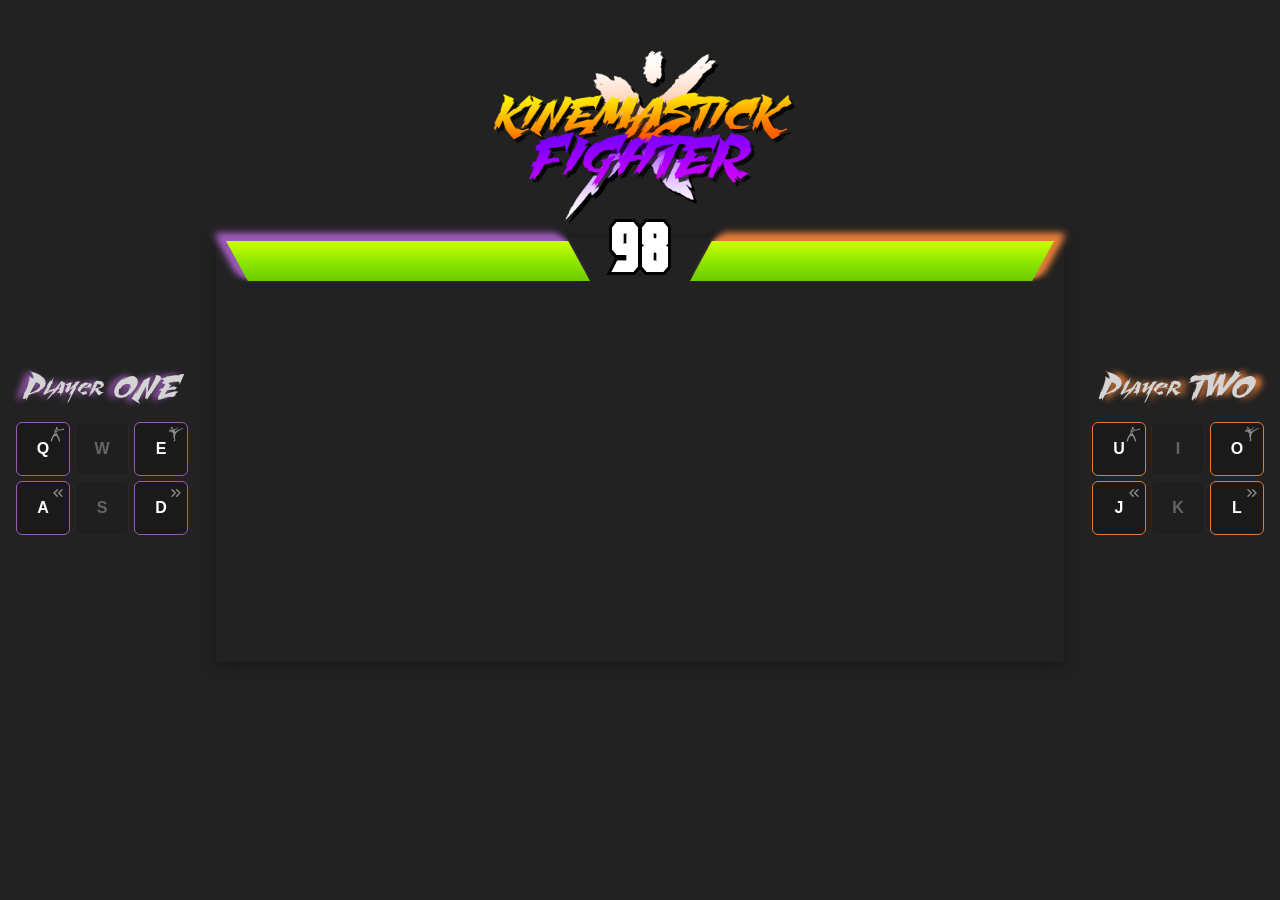
==== commit 8da4bbe8: "gameplay: P2, tint color for stick, damage system (w hitbox, damage, stun, flash/freeze)" ====
--- a/HTML/main.html
+++ b/HTML/main.html
@@ -22,6 +22,7 @@
             uniform float shininess;
             uniform float useLighting;
             uniform vec4 flatColor;
+            uniform vec4 tintColor;
 
             void
             main()
@@ -51,7 +52,7 @@
 
                 vec4 lightingColor = ambient + diffuse + specular;
                 lightingColor.a = 1.0;
-                fColor = mix(flatColor, lightingColor, useLighting);
+                fColor = mix(flatColor, lightingColor * tintColor, useLighting);
 
                 gl_PointSize = 1.0;
                 gl_Position = projectionMatrix * modelViewMatrix * vPosition;
@@ -68,6 +69,8 @@
             }
         </script>
 
+
+    <div id="logo">Game Logo</div>
     <script type="text/javascript" src="../Common/webgl-utils.js"></script>
     <script type="text/javascript" src="../Common/initShaders.js"></script>
     <script type="text/javascript" src="../Common/MV.js"></script>
@@ -77,6 +80,7 @@
     <script type="text/javascript" src="../JS/coregame.js"></script>
     <script type="text/javascript" src="../JS/AnimPlayer.js"></script>
     <script type="text/javascript" src="../JS/Animations.js"></script>
+    <script type="text/javascript" src="../JS/IKSolver.js"></script>
     <script type="text/javascript" src="../JS/Input.js"></script>
 </head>
 
@@ -132,13 +136,13 @@
         <img id="logo" src="../CSS/assets/kinemastick-fighter-X.png" alt="Kinemastick Fighter X">
         <div id="canvas-area">
             <div id="hud-bar">
-                <div class="health-bar-shadow p1-shadow">
+                <div id="p1-health-shadow" class="health-bar-shadow p1-shadow">
                     <div id="p1-health-bar" class="health-bar">
                         <div id="p1-health-fill" class="health-fill"></div>
                     </div>
                 </div>
                 <div id="timer-display">99</div>
-                <div class="health-bar-shadow p2-shadow">
+                <div id="p2-health-shadow" class="health-bar-shadow p2-shadow">
                     <div id="p2-health-bar" class="health-bar">
                         <div id="p2-health-fill" class="health-fill"></div>
                     </div>
--- a/CSS/main.css
+++ b/CSS/main.css
@@ -38,15 +38,21 @@
 
 /* ── Outer row: panels + canvas ── */
 #game-wrapper {
-    display: grid;
-    grid-template-columns: 1fr auto 1fr;
-    align-items: center;
+    display: flex;
+    align-items: center;
+    justify-content: center;
     gap: 28px;
+    width: 100%;
+    flex-wrap: nowrap;
+    padding: 0 16px;
 }
 
 /* ── Center column ── */
 #center-col {
     position: relative;
+    flex: 1 1 auto;
+    max-width: 1024px;
+    min-width: 0;
 }
 
 /* ── Logo ── */
@@ -70,7 +76,7 @@
 }
 
 .player-label {
-    font-size: 2.2rem;
+    font-size: 1.6rem;
     font-family: 'Martyric', sans-serif;
     letter-spacing: 0.06em;
     color: var(--text-primary);
@@ -86,18 +92,18 @@
 
 .keyboard-grid {
     display: grid;
-    grid-template-columns: repeat(3, 72px);
-    gap: 6px;
+    grid-template-columns: repeat(3, 54px);
+    gap: 5px;
 }
 
 /* ── Key buttons ── */
 .key-btn {
     position: relative;
-    width: 72px;
-    height: 72px;
+    width: 54px;
+    height: 54px;
     background: var(--btn-bg);
     border: 1px solid transparent;
-    border-radius: 7px;
+    border-radius: 6px;
     display: flex;
     align-items: center;
     justify-content: center;
@@ -107,7 +113,7 @@
 }
 
 .key-letter {
-    font-size: 1.25rem;
+    font-size: 1rem;
     font-weight: 700;
     color: white;
     line-height: 1;
@@ -115,10 +121,10 @@
 
 .key-icon {
     position: absolute;
-    top: 4px;
-    right: 4px;
-    width: 22px;
-    height: 22px;
+    top: 3px;
+    right: 3px;
+    width: 16px;
+    height: 16px;
     color: rgba(255, 255, 255, 0.5);
     pointer-events: none;
     overflow: visible;
@@ -167,11 +173,18 @@
     opacity: 0.3;
 }
 
+.key-btn.stunned {
+    opacity: 0.25;
+    filter: grayscale(1);
+    pointer-events: none;
+}
+
 /* ── Canvas area ── */
 #canvas-area {
     position: relative;
     display: flex;
     flex-direction: column;
+    width: 100%;
 }
 
 /* ── HUD bar (health bars + timer) ── */
@@ -179,7 +192,7 @@
     position: absolute;
     top: 0;
     left: 0;
-    width: 1024px;
+    width: 100%;
     height: 46px;
     background: transparent;
     display: flex;
@@ -200,6 +213,14 @@
 
 .p2-shadow {
     filter: drop-shadow(8px -5px 3px var(--p2-color)) drop-shadow(4px -3px 2px var(--p2-color));
+}
+
+.p1-shadow.hit {
+    filter: drop-shadow(-8px -5px 3px white) drop-shadow(-4px -3px 2px white);
+}
+
+.p2-shadow.hit {
+    filter: drop-shadow(8px -5px 3px white) drop-shadow(4px -3px 2px white);
 }
 
 /* Health bars */
@@ -252,5 +273,7 @@
 /* ── WebGL canvas ── */
 #gl-canvas {
     display: block;
+    width: 100%;
+    height: auto;
     box-shadow: 0 4px 16px rgba(0, 0, 0, 0.3);
 }
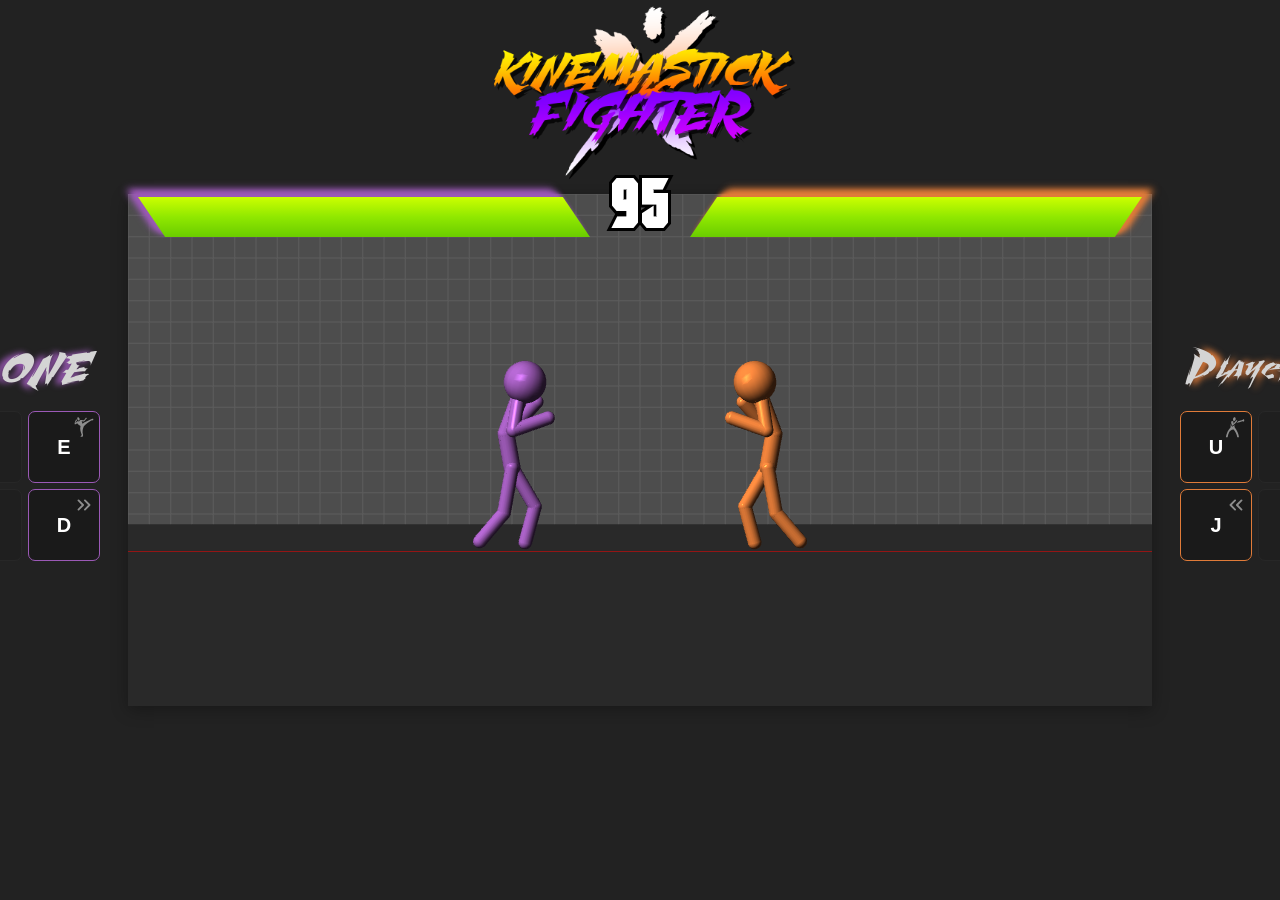
==== commit 54421775: "gameplay: P2, tint color for stick, damage system (w hitbox, damage, stun, flash/freeze)" ====
--- a/HTML/main.html
+++ b/HTML/main.html
@@ -69,8 +69,6 @@
             }
         </script>
 
-
-    <div id="logo">Game Logo</div>
     <script type="text/javascript" src="../Common/webgl-utils.js"></script>
     <script type="text/javascript" src="../Common/initShaders.js"></script>
     <script type="text/javascript" src="../Common/MV.js"></script>
@@ -80,7 +78,6 @@
     <script type="text/javascript" src="../JS/coregame.js"></script>
     <script type="text/javascript" src="../JS/AnimPlayer.js"></script>
     <script type="text/javascript" src="../JS/Animations.js"></script>
-    <script type="text/javascript" src="../JS/IKSolver.js"></script>
     <script type="text/javascript" src="../JS/Input.js"></script>
 </head>
 
--- a/CSS/main.css
+++ b/CSS/main.css
@@ -38,21 +38,15 @@
 
 /* ── Outer row: panels + canvas ── */
 #game-wrapper {
-    display: flex;
-    align-items: center;
-    justify-content: center;
+    display: grid;
+    grid-template-columns: 1fr auto 1fr;
+    align-items: center;
     gap: 28px;
-    width: 100%;
-    flex-wrap: nowrap;
-    padding: 0 16px;
 }
 
 /* ── Center column ── */
 #center-col {
     position: relative;
-    flex: 1 1 auto;
-    max-width: 1024px;
-    min-width: 0;
 }
 
 /* ── Logo ── */
@@ -76,7 +70,7 @@
 }
 
 .player-label {
-    font-size: 1.6rem;
+    font-size: 2.2rem;
     font-family: 'Martyric', sans-serif;
     letter-spacing: 0.06em;
     color: var(--text-primary);
@@ -92,18 +86,18 @@
 
 .keyboard-grid {
     display: grid;
-    grid-template-columns: repeat(3, 54px);
-    gap: 5px;
+    grid-template-columns: repeat(3, 72px);
+    gap: 6px;
 }
 
 /* ── Key buttons ── */
 .key-btn {
     position: relative;
-    width: 54px;
-    height: 54px;
+    width: 72px;
+    height: 72px;
     background: var(--btn-bg);
     border: 1px solid transparent;
-    border-radius: 6px;
+    border-radius: 7px;
     display: flex;
     align-items: center;
     justify-content: center;
@@ -113,7 +107,7 @@
 }
 
 .key-letter {
-    font-size: 1rem;
+    font-size: 1.25rem;
     font-weight: 700;
     color: white;
     line-height: 1;
@@ -121,10 +115,10 @@
 
 .key-icon {
     position: absolute;
-    top: 3px;
-    right: 3px;
-    width: 16px;
-    height: 16px;
+    top: 4px;
+    right: 4px;
+    width: 22px;
+    height: 22px;
     color: rgba(255, 255, 255, 0.5);
     pointer-events: none;
     overflow: visible;
@@ -184,7 +178,6 @@
     position: relative;
     display: flex;
     flex-direction: column;
-    width: 100%;
 }
 
 /* ── HUD bar (health bars + timer) ── */
@@ -192,7 +185,7 @@
     position: absolute;
     top: 0;
     left: 0;
-    width: 100%;
+    width: 1024px;
     height: 46px;
     background: transparent;
     display: flex;
@@ -273,7 +266,5 @@
 /* ── WebGL canvas ── */
 #gl-canvas {
     display: block;
-    width: 100%;
-    height: auto;
     box-shadow: 0 4px 16px rgba(0, 0, 0, 0.3);
 }
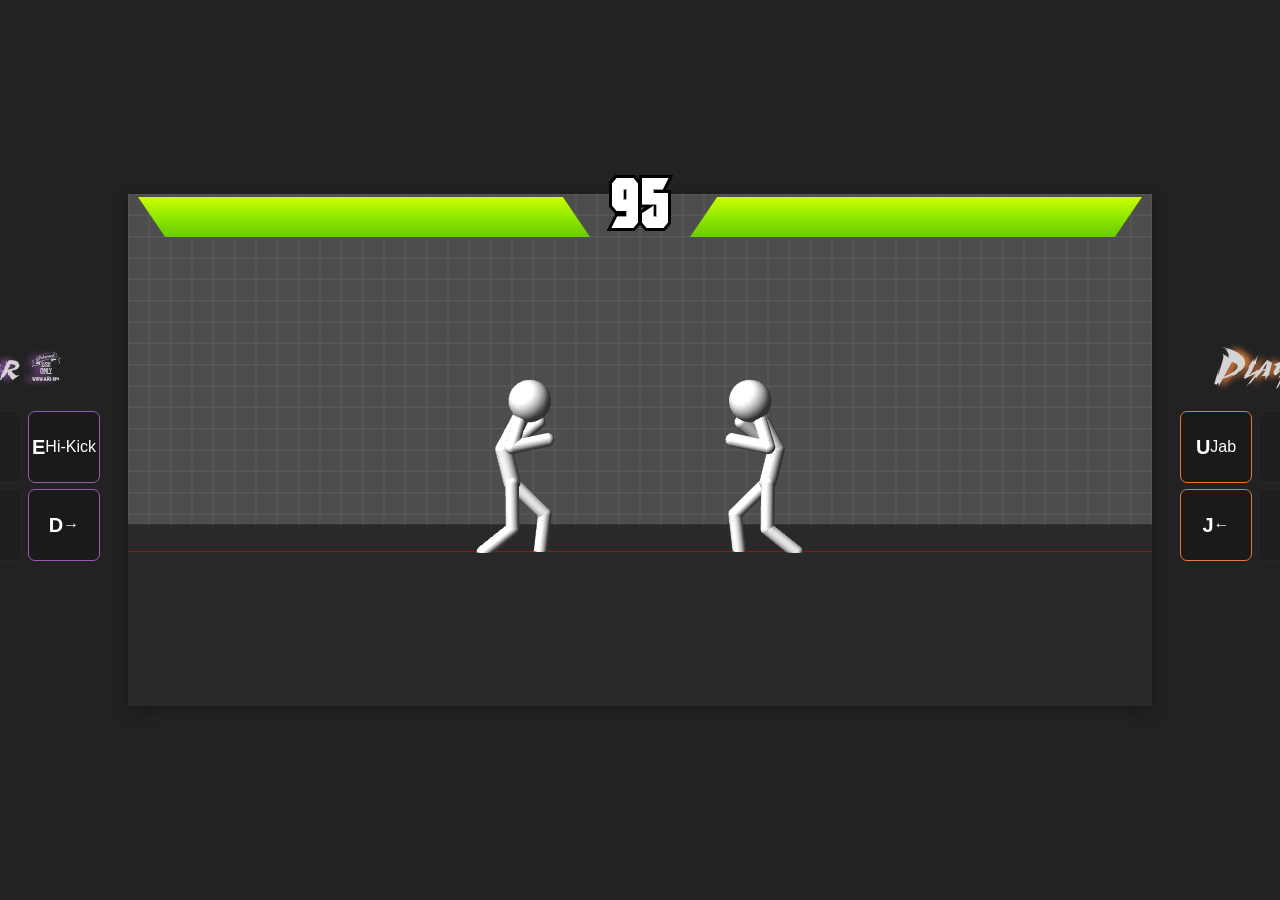
==== commit fa0846c8: "IK Foot planting" ====
--- a/HTML/main.html
+++ b/HTML/main.html
@@ -1,12 +1,10 @@
 <!DOCTYPE html>
 <html>
-
-<head>
-    <meta http-equiv="Content-Type" content="text/html;charset=utf-8">
-    <link rel="stylesheet" href="../CSS/main.css">
-    <link rel="icon" href="../CSS/assets/kfx.ico" type="image/x-icon">
-    <title>Kinemastick Fighter X</title>
-    <script id="vertex-shader" type="x-shader/x-vertex">
+    <head>
+        <meta http-equiv="Content-Type" content="text/html;charset=utf-8">
+        <link rel="stylesheet" href="../CSS/main.css">
+        <title>Stickman Fighter</title>
+        <script id="vertex-shader" type="x-shader/x-vertex">
             attribute vec4 vPosition;
             attribute vec3 vNormal;
 
@@ -22,7 +20,6 @@
             uniform float shininess;
             uniform float useLighting;
             uniform vec4 flatColor;
-            uniform vec4 tintColor;
 
             void
             main()
@@ -52,13 +49,13 @@
 
                 vec4 lightingColor = ambient + diffuse + specular;
                 lightingColor.a = 1.0;
-                fColor = mix(flatColor, lightingColor * tintColor, useLighting);
+                fColor = mix(flatColor, lightingColor, useLighting);
 
                 gl_PointSize = 1.0;
                 gl_Position = projectionMatrix * modelViewMatrix * vPosition;
             }
         </script>
-    <script id="fragment-shader" type="x-shader/x-fragment">
+        <script id="fragment-shader" type="x-shader/x-fragment">
             precision mediump float;
             varying vec4 fColor;
 
@@ -69,133 +66,99 @@
             }
         </script>
 
-    <script type="text/javascript" src="../Common/webgl-utils.js"></script>
-    <script type="text/javascript" src="../Common/initShaders.js"></script>
-    <script type="text/javascript" src="../Common/MV.js"></script>
-    <script type="text/javascript" src="../JS/Utils.js"></script>
-    <script type="text/javascript" src="../JS/init.js"></script>
-    <script type="text/javascript" src="../JS/ui.js"></script>
-    <script type="text/javascript" src="../JS/coregame.js"></script>
-    <script type="text/javascript" src="../JS/AnimPlayer.js"></script>
-    <script type="text/javascript" src="../JS/Animations.js"></script>
-    <script type="text/javascript" src="../JS/Input.js"></script>
-</head>
+        <script type="text/javascript" src="../Common/webgl-utils.js"></script>
+        <script type="text/javascript" src="../Common/initShaders.js"></script>
+        <script type="text/javascript" src="../Common/MV.js"></script>
+        <script type="text/javascript" src="../JS/Utils.js"></script>
+        <script type="text/javascript" src="../JS/init.js"></script>
+        <script type="text/javascript" src="../JS/ui.js"></script>
+        <script type="text/javascript" src="../JS/coregame.js"></script>
+        <script type="text/javascript" src="../JS/AnimPlayer.js"></script>
+        <script type="text/javascript" src="../JS/IKSolver.js"></script>
+        <script type="text/javascript" src="../JS/Animations.js"></script>
+        <script type="text/javascript" src="../JS/Input.js"></script>
+    </head>
+    <body>
 
-<body>
+        <div id="logo">Game Logo</div>
 
-    <div id="game-wrapper">
+        <div id="game-wrapper">
 
-        <!-- Player 1 controls -->
-        <div id="p1-panel" class="player-panel">
-            <div class="player-label">Player ONE</div>
-            <div class="keyboard-grid">
-                <div id="p1-key-q" class="key-btn p1-key">
-                    <svg class="key-icon" viewBox="0 0 512 512" xmlns="http://www.w3.org/2000/svg">
-                        <path
-                            d="M221.6 28.53c-5.2.1-10.6 2.18-15.8 6.35-7.7 6.03-14.4 16.44-17.8 29.58-3.3 13.14-2.5 26.2 1.1 36.24 3.6 9.9 9.4 16.4 16.6 18.9 6 2.1 12.6 1.3 19-2.6 2.3-13.6 9.9-24.28 21.3-31.6.1-.19.1-.38.2-.58 3.3-13.15 2.5-26.2-1.1-36.2-3.6-9.95-9.4-16.46-16.6-18.97-2.3-.78-4.6-1.16-6.9-1.12zm212.5 49.31c-3.2.72-11 3.44-18.7 7.15-8.7 4.14-17.4 8.86-22.4 11.5l-.9.45-.9.25c-38.1 10.61-57.5 17.91-88.3 23.21-2.2 6.1-6 12.5-11.3 19h-.1v.1c-6.2 7.4-12.4 14.7-18.7 21.9 45.8-8.5 78.8-16.7 132.7-38l4.1-1.6 3.9 2.3c5.5 3.4 13.4 5.8 19.6 6.3 3.1.3 5.8 0 7.4-.4 1.4-.4 1.4-.7 1.4-.6 5.4-11.9 7.3-24.4 5.5-33.8-1.7-8.89-5.7-14.64-13.3-17.76zM272.2 96.08c-8.9-.1-20.1 4.32-27.6 15.62-5.9 29.5-26.7 50.1-57.2 62.6l-6.8-16.6c12.7-5.2 22.6-11.2 30.1-18.6-3.1-.2-6.3-.9-9.4-2-10.4-3.7-18.6-11.6-24.1-21.4-14.6 2.8-22.6 6.3-32.8 14.6-4.1 36.5 6.8 67.5 27.6 96.6 41.7-25.4 73.7-60.5 105.7-98.9 8.2-10.2 10-17.6 9.5-21.9-.6-4.2-2.7-6.73-7.2-8.58-2.2-.91-4.9-1.42-7.8-1.44zM131.5 185.5c-1.7 23.2-.7 48.5-1 75v3.8l-2.7 2.6C75.51 317.5 33.9 400.5 20.36 495.7h40.62c9.12-41.2 17.47-82.3 34.69-115.7 18.23-35.3 47.83-62 96.23-67.5l4.8-.6 3.1 3.7c38.2 45.7 75.3 103.9 85.9 180.1h39.6c-6.3-88.4-46.8-156.5-97.1-229-9.8-14.1-10.2-29.8-6.5-44.9.9-3.8 2.1-7.7 3.4-11.7-15.5 13.6-32.3 26-51 36.7l-6.9 3.9-4.7-6.2c-14-18.2-24.8-37.8-31-59z"
-                            fill="currentColor" />
-                    </svg>
-                    <span class="key-letter">Q</span>
-                </div>
-                <div class="key-btn unused">
-                    <span class="key-letter">W</span>
-                </div>
-                <div id="p1-key-e" class="key-btn p1-key">
-                    <svg class="key-icon" viewBox="0 0 512 512" xmlns="http://www.w3.org/2000/svg">
-                        <path
-                            d="M117.842 26.268a15.25 15.25 0 0 0-4.418.76c-5.625 1.858-10.165 7.048-12.6 15.701-2.435 8.653-2.255 20.27 1.668 32.045 3.923 11.775 10.754 21.198 17.9 26.686 7.147 5.488 13.9 6.946 19.526 5.088 5.625-1.858 10.163-7.046 12.597-15.7 2.435-8.653 2.256-20.271-1.668-32.046-3.923-11.776-10.753-21.196-17.9-26.684-5.36-4.116-10.498-5.966-15.105-5.85zm183.933 12.373c-3.461.157-6.505 1.749-8.25 5.344L279.89 68.73l-26.733 32.309s-53.832-9.528-72.039-6.863a518.655 518.655 0 0 0-11.318 1.767c-3.614 12.656-11.809 23.592-24.192 27.682-11.513 3.803-23.674.702-33.761-6.178-4.565 3.511-8.787 7.581-12.557 12.33-18.674 14.66-26.385 24.747-42.1 34.92 3.083-14.864 10.683-29.677 19.026-41.879 1.37-2.003 11.495-10.555 12.888-12.406 7.48-14.706-8.464-41.216-23.476-15.86-1.425 1.979-7.346 18.877-8.817 21.096-14.574 28.867-23.676 47.817-15.474 76.325 2.756 9.578 30.91-4.905 55.23-22.159 26.469 37.34 59.364 48.604 78.373 63.078-23.266 83.384 10.267 147.263 29.276 207.721l-29.149 36.086c-8.868 10.627 48.711 13.113 52.412.75l7.71-33.84c-28.831-90.508-3.142-157.686 17.62-207.722 55.208-59.043 115.23-82.304 168.9-128.791l45.302-9.635c10.848-19.916 10.236-29.748-13.854-30.697l-44.924 17.595c-56.586 31.807-146.01 53.348-186.496 97.99-.897-14.045-17.4-47.3-20.902-58.437 19.373 2.573 45.668 4.223 60.642-2.682 16.005-7.38 33.63-40.796 33.63-40.796l19.663-14.551c17.065-10.058-.63-27.798-12.994-27.24z"
-                            fill="currentColor" />
-                    </svg>
-                    <span class="key-letter">E</span>
-                </div>
-                <div id="p1-key-a" class="key-btn p1-key">
-                    <svg class="key-icon flip-h" viewBox="0 0 24 24" fill="none" xmlns="http://www.w3.org/2000/svg">
-                        <path d="M6 17L11 12L6 7M13 17L18 12L13 7" stroke="currentColor" stroke-width="2"
-                            stroke-linecap="round" stroke-linejoin="round" />
-                    </svg>
-                    <span class="key-letter">A</span>
-                </div>
-                <div class="key-btn unused">
-                    <span class="key-letter">S</span>
-                </div>
-                <div id="p1-key-d" class="key-btn p1-key">
-                    <svg class="key-icon" viewBox="0 0 24 24" fill="none" xmlns="http://www.w3.org/2000/svg">
-                        <path d="M6 17L11 12L6 7M13 17L18 12L13 7" stroke="currentColor" stroke-width="2"
-                            stroke-linecap="round" stroke-linejoin="round" />
-                    </svg>
-                    <span class="key-letter">D</span>
+            <!-- Player 1 controls -->
+            <div id="p1-panel" class="player-panel">
+                <div class="player-label">Player 1</div>
+                <div class="keyboard-grid">
+                    <div id="p1-key-q" class="key-btn p1-key">
+                        <span class="key-letter">Q</span>
+                        <span class="key-action">Jab</span>
+                    </div>
+                    <div class="key-btn unused">
+                        <span class="key-letter">W</span>
+                    </div>
+                    <div id="p1-key-e" class="key-btn p1-key">
+                        <span class="key-letter">E</span>
+                        <span class="key-action">Hi-Kick</span>
+                    </div>
+                    <div id="p1-key-a" class="key-btn p1-key">
+                        <span class="key-letter">A</span>
+                        <span class="key-action">←</span>
+                    </div>
+                    <div class="key-btn unused">
+                        <span class="key-letter">S</span>
+                    </div>
+                    <div id="p1-key-d" class="key-btn p1-key">
+                        <span class="key-letter">D</span>
+                        <span class="key-action">→</span>
+                    </div>
                 </div>
             </div>
-        </div>
 
-        <!-- Center column: logo + canvas -->
-        <div id="center-col">
-        <img id="logo" src="../CSS/assets/kinemastick-fighter-X.png" alt="Kinemastick Fighter X">
-        <div id="canvas-area">
-            <div id="hud-bar">
-                <div id="p1-health-shadow" class="health-bar-shadow p1-shadow">
+            <!-- Canvas + HUD -->
+            <div id="canvas-area">
+                <div id="hud-bar">
                     <div id="p1-health-bar" class="health-bar">
                         <div id="p1-health-fill" class="health-fill"></div>
                     </div>
-                </div>
-                <div id="timer-display">99</div>
-                <div id="p2-health-shadow" class="health-bar-shadow p2-shadow">
+                    <div id="timer-display">60</div>
                     <div id="p2-health-bar" class="health-bar">
                         <div id="p2-health-fill" class="health-fill"></div>
                     </div>
                 </div>
+                <canvas id="gl-canvas" width="1024" height="512" draggable="false">
+                    Your browser does not support HTML5 canvas.
+                </canvas>
             </div>
-            <canvas id="gl-canvas" width="1024" height="512" draggable="false">
-                Your browser does not support HTML5 canvas.
-            </canvas>
-        </div>
+
+            <!-- Player 2 controls -->
+            <div id="p2-panel" class="player-panel">
+                <div class="player-label">Player 2</div>
+                <div class="keyboard-grid">
+                    <div id="p2-key-u" class="key-btn p2-key">
+                        <span class="key-letter">U</span>
+                        <span class="key-action">Jab</span>
+                    </div>
+                    <div class="key-btn unused">
+                        <span class="key-letter">I</span>
+                    </div>
+                    <div id="p2-key-o" class="key-btn p2-key">
+                        <span class="key-letter">O</span>
+                        <span class="key-action">Hi-Kick</span>
+                    </div>
+                    <div id="p2-key-j" class="key-btn p2-key">
+                        <span class="key-letter">J</span>
+                        <span class="key-action">←</span>
+                    </div>
+                    <div class="key-btn unused">
+                        <span class="key-letter">K</span>
+                    </div>
+                    <div id="p2-key-l" class="key-btn p2-key">
+                        <span class="key-letter">L</span>
+                        <span class="key-action">→</span>
+                    </div>
+                </div>
+            </div>
+
         </div>
 
-        <!-- Player 2 controls -->
-        <div id="p2-panel" class="player-panel">
-            <div class="player-label">Player TWO</div>
-            <div class="keyboard-grid">
-                <div id="p2-key-u" class="key-btn p2-key">
-                    <svg class="key-icon" viewBox="0 0 512 512" xmlns="http://www.w3.org/2000/svg">
-                        <path
-                            d="M221.6 28.53c-5.2.1-10.6 2.18-15.8 6.35-7.7 6.03-14.4 16.44-17.8 29.58-3.3 13.14-2.5 26.2 1.1 36.24 3.6 9.9 9.4 16.4 16.6 18.9 6 2.1 12.6 1.3 19-2.6 2.3-13.6 9.9-24.28 21.3-31.6.1-.19.1-.38.2-.58 3.3-13.15 2.5-26.2-1.1-36.2-3.6-9.95-9.4-16.46-16.6-18.97-2.3-.78-4.6-1.16-6.9-1.12zm212.5 49.31c-3.2.72-11 3.44-18.7 7.15-8.7 4.14-17.4 8.86-22.4 11.5l-.9.45-.9.25c-38.1 10.61-57.5 17.91-88.3 23.21-2.2 6.1-6 12.5-11.3 19h-.1v.1c-6.2 7.4-12.4 14.7-18.7 21.9 45.8-8.5 78.8-16.7 132.7-38l4.1-1.6 3.9 2.3c5.5 3.4 13.4 5.8 19.6 6.3 3.1.3 5.8 0 7.4-.4 1.4-.4 1.4-.7 1.4-.6 5.4-11.9 7.3-24.4 5.5-33.8-1.7-8.89-5.7-14.64-13.3-17.76zM272.2 96.08c-8.9-.1-20.1 4.32-27.6 15.62-5.9 29.5-26.7 50.1-57.2 62.6l-6.8-16.6c12.7-5.2 22.6-11.2 30.1-18.6-3.1-.2-6.3-.9-9.4-2-10.4-3.7-18.6-11.6-24.1-21.4-14.6 2.8-22.6 6.3-32.8 14.6-4.1 36.5 6.8 67.5 27.6 96.6 41.7-25.4 73.7-60.5 105.7-98.9 8.2-10.2 10-17.6 9.5-21.9-.6-4.2-2.7-6.73-7.2-8.58-2.2-.91-4.9-1.42-7.8-1.44zM131.5 185.5c-1.7 23.2-.7 48.5-1 75v3.8l-2.7 2.6C75.51 317.5 33.9 400.5 20.36 495.7h40.62c9.12-41.2 17.47-82.3 34.69-115.7 18.23-35.3 47.83-62 96.23-67.5l4.8-.6 3.1 3.7c38.2 45.7 75.3 103.9 85.9 180.1h39.6c-6.3-88.4-46.8-156.5-97.1-229-9.8-14.1-10.2-29.8-6.5-44.9.9-3.8 2.1-7.7 3.4-11.7-15.5 13.6-32.3 26-51 36.7l-6.9 3.9-4.7-6.2c-14-18.2-24.8-37.8-31-59z"
-                            fill="currentColor" />
-                    </svg>
-                    <span class="key-letter">U</span>
-                </div>
-                <div class="key-btn unused">
-                    <span class="key-letter">I</span>
-                </div>
-                <div id="p2-key-o" class="key-btn p2-key">
-                    <svg class="key-icon" viewBox="0 0 512 512" xmlns="http://www.w3.org/2000/svg">
-                        <path
-                            d="M117.842 26.268a15.25 15.25 0 0 0-4.418.76c-5.625 1.858-10.165 7.048-12.6 15.701-2.435 8.653-2.255 20.27 1.668 32.045 3.923 11.775 10.754 21.198 17.9 26.686 7.147 5.488 13.9 6.946 19.526 5.088 5.625-1.858 10.163-7.046 12.597-15.7 2.435-8.653 2.256-20.271-1.668-32.046-3.923-11.776-10.753-21.196-17.9-26.684-5.36-4.116-10.498-5.966-15.105-5.85zm183.933 12.373c-3.461.157-6.505 1.749-8.25 5.344L279.89 68.73l-26.733 32.309s-53.832-9.528-72.039-6.863a518.655 518.655 0 0 0-11.318 1.767c-3.614 12.656-11.809 23.592-24.192 27.682-11.513 3.803-23.674.702-33.761-6.178-4.565 3.511-8.787 7.581-12.557 12.33-18.674 14.66-26.385 24.747-42.1 34.92 3.083-14.864 10.683-29.677 19.026-41.879 1.37-2.003 11.495-10.555 12.888-12.406 7.48-14.706-8.464-41.216-23.476-15.86-1.425 1.979-7.346 18.877-8.817 21.096-14.574 28.867-23.676 47.817-15.474 76.325 2.756 9.578 30.91-4.905 55.23-22.159 26.469 37.34 59.364 48.604 78.373 63.078-23.266 83.384 10.267 147.263 29.276 207.721l-29.149 36.086c-8.868 10.627 48.711 13.113 52.412.75l7.71-33.84c-28.831-90.508-3.142-157.686 17.62-207.722 55.208-59.043 115.23-82.304 168.9-128.791l45.302-9.635c10.848-19.916 10.236-29.748-13.854-30.697l-44.924 17.595c-56.586 31.807-146.01 53.348-186.496 97.99-.897-14.045-17.4-47.3-20.902-58.437 19.373 2.573 45.668 4.223 60.642-2.682 16.005-7.38 33.63-40.796 33.63-40.796l19.663-14.551c17.065-10.058-.63-27.798-12.994-27.24z"
-                            fill="currentColor" />
-                    </svg>
-                    <span class="key-letter">O</span>
-                </div>
-                <div id="p2-key-j" class="key-btn p2-key">
-                    <svg class="key-icon flip-h" viewBox="0 0 24 24" fill="none" xmlns="http://www.w3.org/2000/svg">
-                        <path d="M6 17L11 12L6 7M13 17L18 12L13 7" stroke="currentColor" stroke-width="2"
-                            stroke-linecap="round" stroke-linejoin="round" />
-                    </svg>
-                    <span class="key-letter">J</span>
-                </div>
-                <div class="key-btn unused">
-                    <span class="key-letter">K</span>
-                </div>
-                <div id="p2-key-l" class="key-btn p2-key">
-                    <svg class="key-icon" viewBox="0 0 24 24" fill="none" xmlns="http://www.w3.org/2000/svg">
-                        <path d="M6 17L11 12L6 7M13 17L18 12L13 7" stroke="currentColor" stroke-width="2"
-                            stroke-linecap="round" stroke-linejoin="round" />
-                    </svg>
-                    <span class="key-letter">L</span>
-                </div>
-            </div>
-        </div>
-
-    </div>
-
-</body>
-
-</html>+    </body>
+</html>
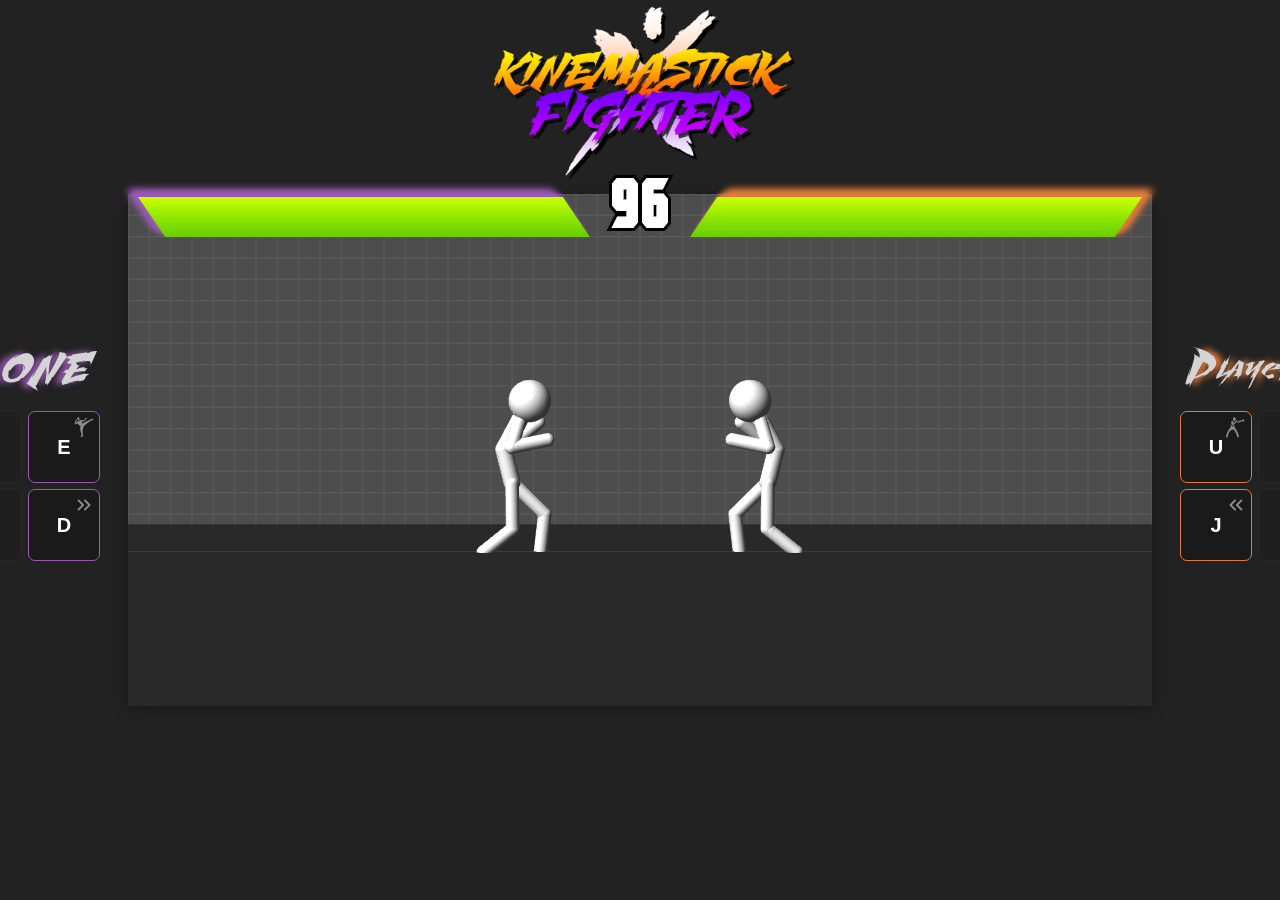
==== commit c3264cfd: "Merge branch 'main' of https://github.com/souppayaalban-lang/Hierarchical_model" ====
--- a/HTML/main.html
+++ b/HTML/main.html
@@ -1,10 +1,12 @@
 <!DOCTYPE html>
 <html>
-    <head>
-        <meta http-equiv="Content-Type" content="text/html;charset=utf-8">
-        <link rel="stylesheet" href="../CSS/main.css">
-        <title>Stickman Fighter</title>
-        <script id="vertex-shader" type="x-shader/x-vertex">
+
+<head>
+    <meta http-equiv="Content-Type" content="text/html;charset=utf-8">
+    <link rel="stylesheet" href="../CSS/main.css">
+    <link rel="icon" href="../CSS/assets/kfx.ico" type="image/x-icon">
+    <title>Kinemastick Fighter X</title>
+    <script id="vertex-shader" type="x-shader/x-vertex">
             attribute vec4 vPosition;
             attribute vec3 vNormal;
 
@@ -55,7 +57,7 @@
                 gl_Position = projectionMatrix * modelViewMatrix * vPosition;
             }
         </script>
-        <script id="fragment-shader" type="x-shader/x-fragment">
+    <script id="fragment-shader" type="x-shader/x-fragment">
             precision mediump float;
             varying vec4 fColor;
 
@@ -66,99 +68,136 @@
             }
         </script>
 
-        <script type="text/javascript" src="../Common/webgl-utils.js"></script>
-        <script type="text/javascript" src="../Common/initShaders.js"></script>
-        <script type="text/javascript" src="../Common/MV.js"></script>
-        <script type="text/javascript" src="../JS/Utils.js"></script>
-        <script type="text/javascript" src="../JS/init.js"></script>
-        <script type="text/javascript" src="../JS/ui.js"></script>
-        <script type="text/javascript" src="../JS/coregame.js"></script>
-        <script type="text/javascript" src="../JS/AnimPlayer.js"></script>
-        <script type="text/javascript" src="../JS/IKSolver.js"></script>
-        <script type="text/javascript" src="../JS/Animations.js"></script>
-        <script type="text/javascript" src="../JS/Input.js"></script>
-    </head>
-    <body>
-
-        <div id="logo">Game Logo</div>
-
-        <div id="game-wrapper">
-
-            <!-- Player 1 controls -->
-            <div id="p1-panel" class="player-panel">
-                <div class="player-label">Player 1</div>
-                <div class="keyboard-grid">
-                    <div id="p1-key-q" class="key-btn p1-key">
-                        <span class="key-letter">Q</span>
-                        <span class="key-action">Jab</span>
-                    </div>
-                    <div class="key-btn unused">
-                        <span class="key-letter">W</span>
-                    </div>
-                    <div id="p1-key-e" class="key-btn p1-key">
-                        <span class="key-letter">E</span>
-                        <span class="key-action">Hi-Kick</span>
-                    </div>
-                    <div id="p1-key-a" class="key-btn p1-key">
-                        <span class="key-letter">A</span>
-                        <span class="key-action">←</span>
-                    </div>
-                    <div class="key-btn unused">
-                        <span class="key-letter">S</span>
-                    </div>
-                    <div id="p1-key-d" class="key-btn p1-key">
-                        <span class="key-letter">D</span>
-                        <span class="key-action">→</span>
-                    </div>
+
+    <div id="logo">Game Logo</div>
+    <script type="text/javascript" src="../Common/webgl-utils.js"></script>
+    <script type="text/javascript" src="../Common/initShaders.js"></script>
+    <script type="text/javascript" src="../Common/MV.js"></script>
+    <script type="text/javascript" src="../JS/Utils.js"></script>
+    <script type="text/javascript" src="../JS/init.js"></script>
+    <script type="text/javascript" src="../JS/ui.js"></script>
+    <script type="text/javascript" src="../JS/coregame.js"></script>
+    <script type="text/javascript" src="../JS/AnimPlayer.js"></script>
+    <script type="text/javascript" src="../JS/Animations.js"></script>
+    <script type="text/javascript" src="../JS/IKSolver.js"></script>
+    <script type="text/javascript" src="../JS/Input.js"></script>
+</head>
+
+<body>
+
+    <div id="game-wrapper">
+
+        <!-- Player 1 controls -->
+        <div id="p1-panel" class="player-panel">
+            <div class="player-label">Player ONE</div>
+            <div class="keyboard-grid">
+                <div id="p1-key-q" class="key-btn p1-key">
+                    <svg class="key-icon" viewBox="0 0 512 512" xmlns="http://www.w3.org/2000/svg">
+                        <path
+                            d="M221.6 28.53c-5.2.1-10.6 2.18-15.8 6.35-7.7 6.03-14.4 16.44-17.8 29.58-3.3 13.14-2.5 26.2 1.1 36.24 3.6 9.9 9.4 16.4 16.6 18.9 6 2.1 12.6 1.3 19-2.6 2.3-13.6 9.9-24.28 21.3-31.6.1-.19.1-.38.2-.58 3.3-13.15 2.5-26.2-1.1-36.2-3.6-9.95-9.4-16.46-16.6-18.97-2.3-.78-4.6-1.16-6.9-1.12zm212.5 49.31c-3.2.72-11 3.44-18.7 7.15-8.7 4.14-17.4 8.86-22.4 11.5l-.9.45-.9.25c-38.1 10.61-57.5 17.91-88.3 23.21-2.2 6.1-6 12.5-11.3 19h-.1v.1c-6.2 7.4-12.4 14.7-18.7 21.9 45.8-8.5 78.8-16.7 132.7-38l4.1-1.6 3.9 2.3c5.5 3.4 13.4 5.8 19.6 6.3 3.1.3 5.8 0 7.4-.4 1.4-.4 1.4-.7 1.4-.6 5.4-11.9 7.3-24.4 5.5-33.8-1.7-8.89-5.7-14.64-13.3-17.76zM272.2 96.08c-8.9-.1-20.1 4.32-27.6 15.62-5.9 29.5-26.7 50.1-57.2 62.6l-6.8-16.6c12.7-5.2 22.6-11.2 30.1-18.6-3.1-.2-6.3-.9-9.4-2-10.4-3.7-18.6-11.6-24.1-21.4-14.6 2.8-22.6 6.3-32.8 14.6-4.1 36.5 6.8 67.5 27.6 96.6 41.7-25.4 73.7-60.5 105.7-98.9 8.2-10.2 10-17.6 9.5-21.9-.6-4.2-2.7-6.73-7.2-8.58-2.2-.91-4.9-1.42-7.8-1.44zM131.5 185.5c-1.7 23.2-.7 48.5-1 75v3.8l-2.7 2.6C75.51 317.5 33.9 400.5 20.36 495.7h40.62c9.12-41.2 17.47-82.3 34.69-115.7 18.23-35.3 47.83-62 96.23-67.5l4.8-.6 3.1 3.7c38.2 45.7 75.3 103.9 85.9 180.1h39.6c-6.3-88.4-46.8-156.5-97.1-229-9.8-14.1-10.2-29.8-6.5-44.9.9-3.8 2.1-7.7 3.4-11.7-15.5 13.6-32.3 26-51 36.7l-6.9 3.9-4.7-6.2c-14-18.2-24.8-37.8-31-59z"
+                            fill="currentColor" />
+                    </svg>
+                    <span class="key-letter">Q</span>
+                </div>
+                <div class="key-btn unused">
+                    <span class="key-letter">W</span>
+                </div>
+                <div id="p1-key-e" class="key-btn p1-key">
+                    <svg class="key-icon" viewBox="0 0 512 512" xmlns="http://www.w3.org/2000/svg">
+                        <path
+                            d="M117.842 26.268a15.25 15.25 0 0 0-4.418.76c-5.625 1.858-10.165 7.048-12.6 15.701-2.435 8.653-2.255 20.27 1.668 32.045 3.923 11.775 10.754 21.198 17.9 26.686 7.147 5.488 13.9 6.946 19.526 5.088 5.625-1.858 10.163-7.046 12.597-15.7 2.435-8.653 2.256-20.271-1.668-32.046-3.923-11.776-10.753-21.196-17.9-26.684-5.36-4.116-10.498-5.966-15.105-5.85zm183.933 12.373c-3.461.157-6.505 1.749-8.25 5.344L279.89 68.73l-26.733 32.309s-53.832-9.528-72.039-6.863a518.655 518.655 0 0 0-11.318 1.767c-3.614 12.656-11.809 23.592-24.192 27.682-11.513 3.803-23.674.702-33.761-6.178-4.565 3.511-8.787 7.581-12.557 12.33-18.674 14.66-26.385 24.747-42.1 34.92 3.083-14.864 10.683-29.677 19.026-41.879 1.37-2.003 11.495-10.555 12.888-12.406 7.48-14.706-8.464-41.216-23.476-15.86-1.425 1.979-7.346 18.877-8.817 21.096-14.574 28.867-23.676 47.817-15.474 76.325 2.756 9.578 30.91-4.905 55.23-22.159 26.469 37.34 59.364 48.604 78.373 63.078-23.266 83.384 10.267 147.263 29.276 207.721l-29.149 36.086c-8.868 10.627 48.711 13.113 52.412.75l7.71-33.84c-28.831-90.508-3.142-157.686 17.62-207.722 55.208-59.043 115.23-82.304 168.9-128.791l45.302-9.635c10.848-19.916 10.236-29.748-13.854-30.697l-44.924 17.595c-56.586 31.807-146.01 53.348-186.496 97.99-.897-14.045-17.4-47.3-20.902-58.437 19.373 2.573 45.668 4.223 60.642-2.682 16.005-7.38 33.63-40.796 33.63-40.796l19.663-14.551c17.065-10.058-.63-27.798-12.994-27.24z"
+                            fill="currentColor" />
+                    </svg>
+                    <span class="key-letter">E</span>
+                </div>
+                <div id="p1-key-a" class="key-btn p1-key">
+                    <svg class="key-icon flip-h" viewBox="0 0 24 24" fill="none" xmlns="http://www.w3.org/2000/svg">
+                        <path d="M6 17L11 12L6 7M13 17L18 12L13 7" stroke="currentColor" stroke-width="2"
+                            stroke-linecap="round" stroke-linejoin="round" />
+                    </svg>
+                    <span class="key-letter">A</span>
+                </div>
+                <div class="key-btn unused">
+                    <span class="key-letter">S</span>
+                </div>
+                <div id="p1-key-d" class="key-btn p1-key">
+                    <svg class="key-icon" viewBox="0 0 24 24" fill="none" xmlns="http://www.w3.org/2000/svg">
+                        <path d="M6 17L11 12L6 7M13 17L18 12L13 7" stroke="currentColor" stroke-width="2"
+                            stroke-linecap="round" stroke-linejoin="round" />
+                    </svg>
+                    <span class="key-letter">D</span>
                 </div>
             </div>
-
-            <!-- Canvas + HUD -->
-            <div id="canvas-area">
-                <div id="hud-bar">
+        </div>
+
+        <!-- Center column: logo + canvas -->
+        <div id="center-col">
+        <img id="logo" src="../CSS/assets/kinemastick-fighter-X.png" alt="Kinemastick Fighter X">
+        <div id="canvas-area">
+            <div id="hud-bar">
+                <div class="health-bar-shadow p1-shadow">
                     <div id="p1-health-bar" class="health-bar">
                         <div id="p1-health-fill" class="health-fill"></div>
                     </div>
-                    <div id="timer-display">60</div>
+                </div>
+                <div id="timer-display">99</div>
+                <div class="health-bar-shadow p2-shadow">
                     <div id="p2-health-bar" class="health-bar">
                         <div id="p2-health-fill" class="health-fill"></div>
                     </div>
                 </div>
-                <canvas id="gl-canvas" width="1024" height="512" draggable="false">
-                    Your browser does not support HTML5 canvas.
-                </canvas>
             </div>
-
-            <!-- Player 2 controls -->
-            <div id="p2-panel" class="player-panel">
-                <div class="player-label">Player 2</div>
-                <div class="keyboard-grid">
-                    <div id="p2-key-u" class="key-btn p2-key">
-                        <span class="key-letter">U</span>
-                        <span class="key-action">Jab</span>
-                    </div>
-                    <div class="key-btn unused">
-                        <span class="key-letter">I</span>
-                    </div>
-                    <div id="p2-key-o" class="key-btn p2-key">
-                        <span class="key-letter">O</span>
-                        <span class="key-action">Hi-Kick</span>
-                    </div>
-                    <div id="p2-key-j" class="key-btn p2-key">
-                        <span class="key-letter">J</span>
-                        <span class="key-action">←</span>
-                    </div>
-                    <div class="key-btn unused">
-                        <span class="key-letter">K</span>
-                    </div>
-                    <div id="p2-key-l" class="key-btn p2-key">
-                        <span class="key-letter">L</span>
-                        <span class="key-action">→</span>
-                    </div>
+            <canvas id="gl-canvas" width="1024" height="512" draggable="false">
+                Your browser does not support HTML5 canvas.
+            </canvas>
+        </div>
+        </div>
+
+        <!-- Player 2 controls -->
+        <div id="p2-panel" class="player-panel">
+            <div class="player-label">Player TWO</div>
+            <div class="keyboard-grid">
+                <div id="p2-key-u" class="key-btn p2-key">
+                    <svg class="key-icon" viewBox="0 0 512 512" xmlns="http://www.w3.org/2000/svg">
+                        <path
+                            d="M221.6 28.53c-5.2.1-10.6 2.18-15.8 6.35-7.7 6.03-14.4 16.44-17.8 29.58-3.3 13.14-2.5 26.2 1.1 36.24 3.6 9.9 9.4 16.4 16.6 18.9 6 2.1 12.6 1.3 19-2.6 2.3-13.6 9.9-24.28 21.3-31.6.1-.19.1-.38.2-.58 3.3-13.15 2.5-26.2-1.1-36.2-3.6-9.95-9.4-16.46-16.6-18.97-2.3-.78-4.6-1.16-6.9-1.12zm212.5 49.31c-3.2.72-11 3.44-18.7 7.15-8.7 4.14-17.4 8.86-22.4 11.5l-.9.45-.9.25c-38.1 10.61-57.5 17.91-88.3 23.21-2.2 6.1-6 12.5-11.3 19h-.1v.1c-6.2 7.4-12.4 14.7-18.7 21.9 45.8-8.5 78.8-16.7 132.7-38l4.1-1.6 3.9 2.3c5.5 3.4 13.4 5.8 19.6 6.3 3.1.3 5.8 0 7.4-.4 1.4-.4 1.4-.7 1.4-.6 5.4-11.9 7.3-24.4 5.5-33.8-1.7-8.89-5.7-14.64-13.3-17.76zM272.2 96.08c-8.9-.1-20.1 4.32-27.6 15.62-5.9 29.5-26.7 50.1-57.2 62.6l-6.8-16.6c12.7-5.2 22.6-11.2 30.1-18.6-3.1-.2-6.3-.9-9.4-2-10.4-3.7-18.6-11.6-24.1-21.4-14.6 2.8-22.6 6.3-32.8 14.6-4.1 36.5 6.8 67.5 27.6 96.6 41.7-25.4 73.7-60.5 105.7-98.9 8.2-10.2 10-17.6 9.5-21.9-.6-4.2-2.7-6.73-7.2-8.58-2.2-.91-4.9-1.42-7.8-1.44zM131.5 185.5c-1.7 23.2-.7 48.5-1 75v3.8l-2.7 2.6C75.51 317.5 33.9 400.5 20.36 495.7h40.62c9.12-41.2 17.47-82.3 34.69-115.7 18.23-35.3 47.83-62 96.23-67.5l4.8-.6 3.1 3.7c38.2 45.7 75.3 103.9 85.9 180.1h39.6c-6.3-88.4-46.8-156.5-97.1-229-9.8-14.1-10.2-29.8-6.5-44.9.9-3.8 2.1-7.7 3.4-11.7-15.5 13.6-32.3 26-51 36.7l-6.9 3.9-4.7-6.2c-14-18.2-24.8-37.8-31-59z"
+                            fill="currentColor" />
+                    </svg>
+                    <span class="key-letter">U</span>
+                </div>
+                <div class="key-btn unused">
+                    <span class="key-letter">I</span>
+                </div>
+                <div id="p2-key-o" class="key-btn p2-key">
+                    <svg class="key-icon" viewBox="0 0 512 512" xmlns="http://www.w3.org/2000/svg">
+                        <path
+                            d="M117.842 26.268a15.25 15.25 0 0 0-4.418.76c-5.625 1.858-10.165 7.048-12.6 15.701-2.435 8.653-2.255 20.27 1.668 32.045 3.923 11.775 10.754 21.198 17.9 26.686 7.147 5.488 13.9 6.946 19.526 5.088 5.625-1.858 10.163-7.046 12.597-15.7 2.435-8.653 2.256-20.271-1.668-32.046-3.923-11.776-10.753-21.196-17.9-26.684-5.36-4.116-10.498-5.966-15.105-5.85zm183.933 12.373c-3.461.157-6.505 1.749-8.25 5.344L279.89 68.73l-26.733 32.309s-53.832-9.528-72.039-6.863a518.655 518.655 0 0 0-11.318 1.767c-3.614 12.656-11.809 23.592-24.192 27.682-11.513 3.803-23.674.702-33.761-6.178-4.565 3.511-8.787 7.581-12.557 12.33-18.674 14.66-26.385 24.747-42.1 34.92 3.083-14.864 10.683-29.677 19.026-41.879 1.37-2.003 11.495-10.555 12.888-12.406 7.48-14.706-8.464-41.216-23.476-15.86-1.425 1.979-7.346 18.877-8.817 21.096-14.574 28.867-23.676 47.817-15.474 76.325 2.756 9.578 30.91-4.905 55.23-22.159 26.469 37.34 59.364 48.604 78.373 63.078-23.266 83.384 10.267 147.263 29.276 207.721l-29.149 36.086c-8.868 10.627 48.711 13.113 52.412.75l7.71-33.84c-28.831-90.508-3.142-157.686 17.62-207.722 55.208-59.043 115.23-82.304 168.9-128.791l45.302-9.635c10.848-19.916 10.236-29.748-13.854-30.697l-44.924 17.595c-56.586 31.807-146.01 53.348-186.496 97.99-.897-14.045-17.4-47.3-20.902-58.437 19.373 2.573 45.668 4.223 60.642-2.682 16.005-7.38 33.63-40.796 33.63-40.796l19.663-14.551c17.065-10.058-.63-27.798-12.994-27.24z"
+                            fill="currentColor" />
+                    </svg>
+                    <span class="key-letter">O</span>
+                </div>
+                <div id="p2-key-j" class="key-btn p2-key">
+                    <svg class="key-icon flip-h" viewBox="0 0 24 24" fill="none" xmlns="http://www.w3.org/2000/svg">
+                        <path d="M6 17L11 12L6 7M13 17L18 12L13 7" stroke="currentColor" stroke-width="2"
+                            stroke-linecap="round" stroke-linejoin="round" />
+                    </svg>
+                    <span class="key-letter">J</span>
+                </div>
+                <div class="key-btn unused">
+                    <span class="key-letter">K</span>
+                </div>
+                <div id="p2-key-l" class="key-btn p2-key">
+                    <svg class="key-icon" viewBox="0 0 24 24" fill="none" xmlns="http://www.w3.org/2000/svg">
+                        <path d="M6 17L11 12L6 7M13 17L18 12L13 7" stroke="currentColor" stroke-width="2"
+                            stroke-linecap="round" stroke-linejoin="round" />
+                    </svg>
+                    <span class="key-letter">L</span>
                 </div>
             </div>
-
-        </div>
-
-    </body>
-</html>
+        </div>
+
+    </div>
+
+</body>
+
+</html>
--- a/CSS/main.css
+++ b/CSS/main.css
@@ -167,12 +167,6 @@
     opacity: 0.3;
 }
 
-.key-btn.stunned {
-    opacity: 0.25;
-    filter: grayscale(1);
-    pointer-events: none;
-}
-
 /* ── Canvas area ── */
 #canvas-area {
     position: relative;
@@ -206,14 +200,6 @@
 
 .p2-shadow {
     filter: drop-shadow(8px -5px 3px var(--p2-color)) drop-shadow(4px -3px 2px var(--p2-color));
-}
-
-.p1-shadow.hit {
-    filter: drop-shadow(-8px -5px 3px white) drop-shadow(-4px -3px 2px white);
-}
-
-.p2-shadow.hit {
-    filter: drop-shadow(8px -5px 3px white) drop-shadow(4px -3px 2px white);
 }
 
 /* Health bars */
